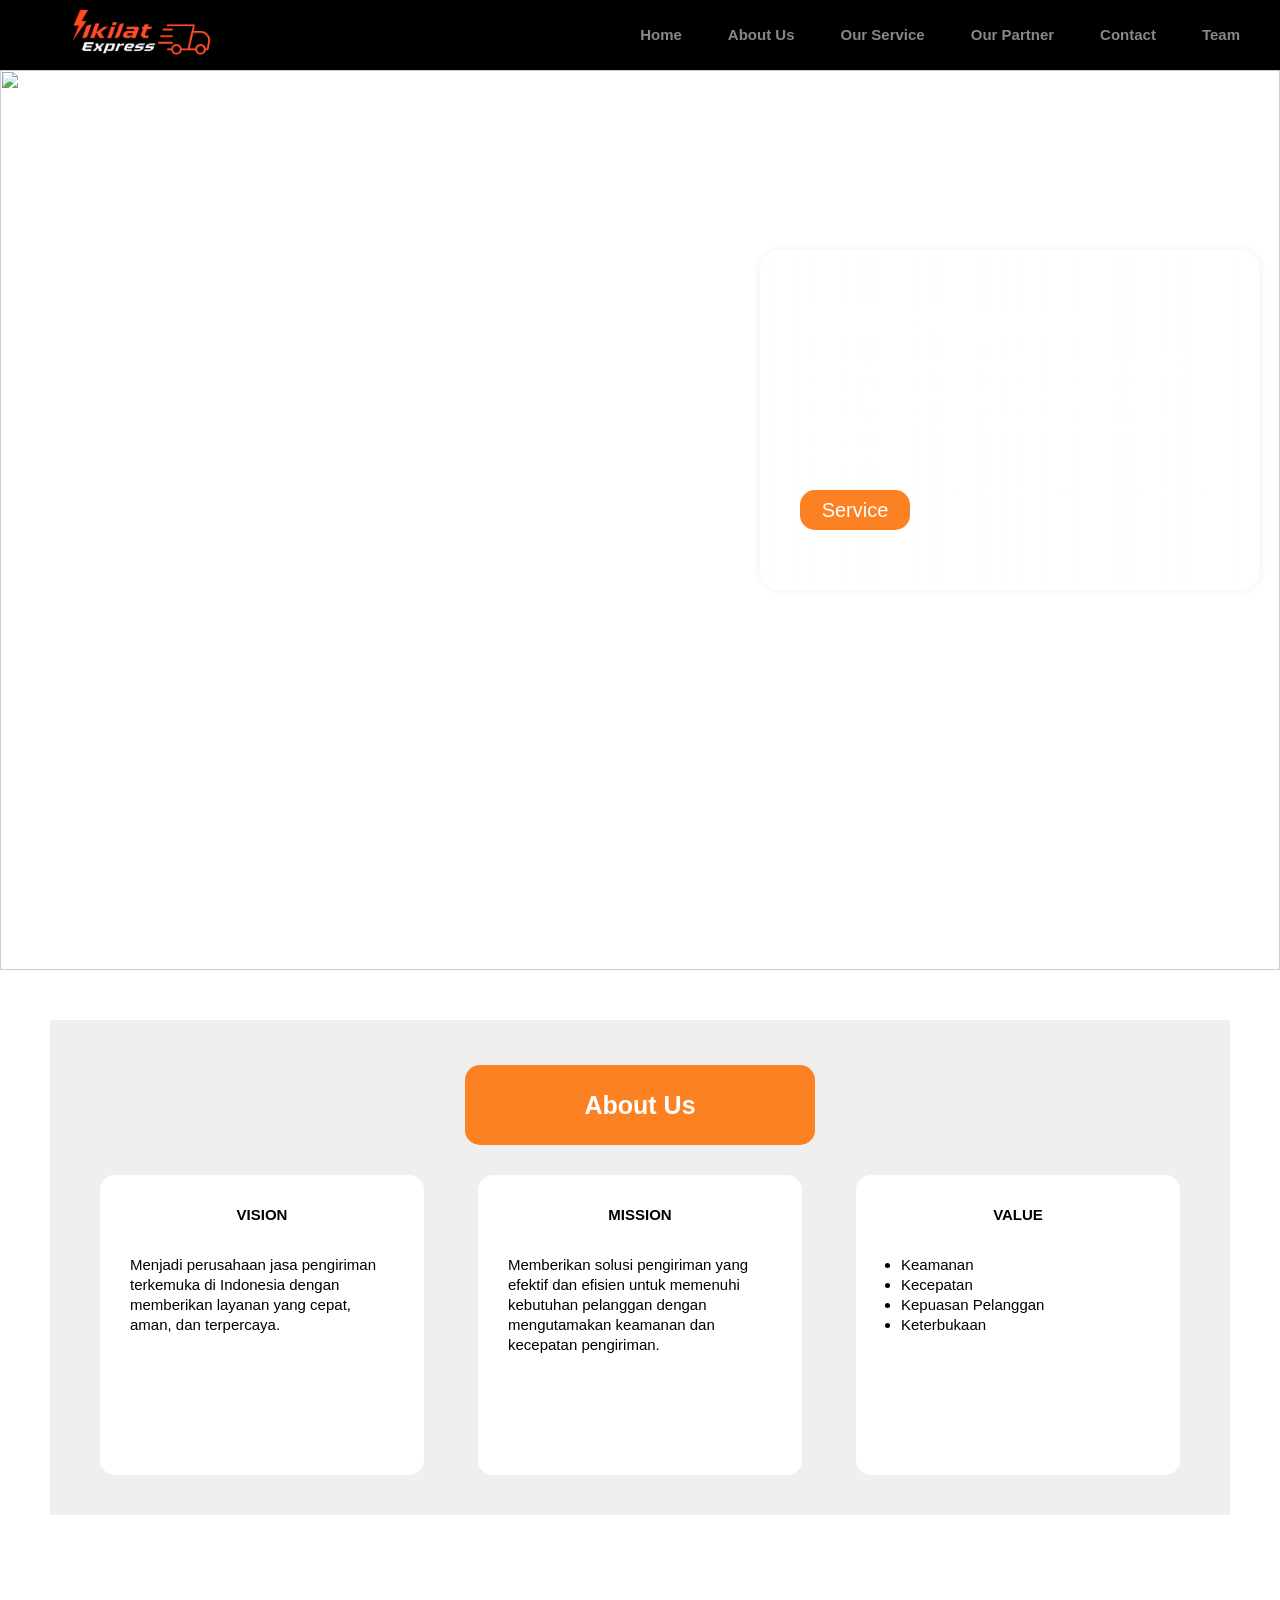
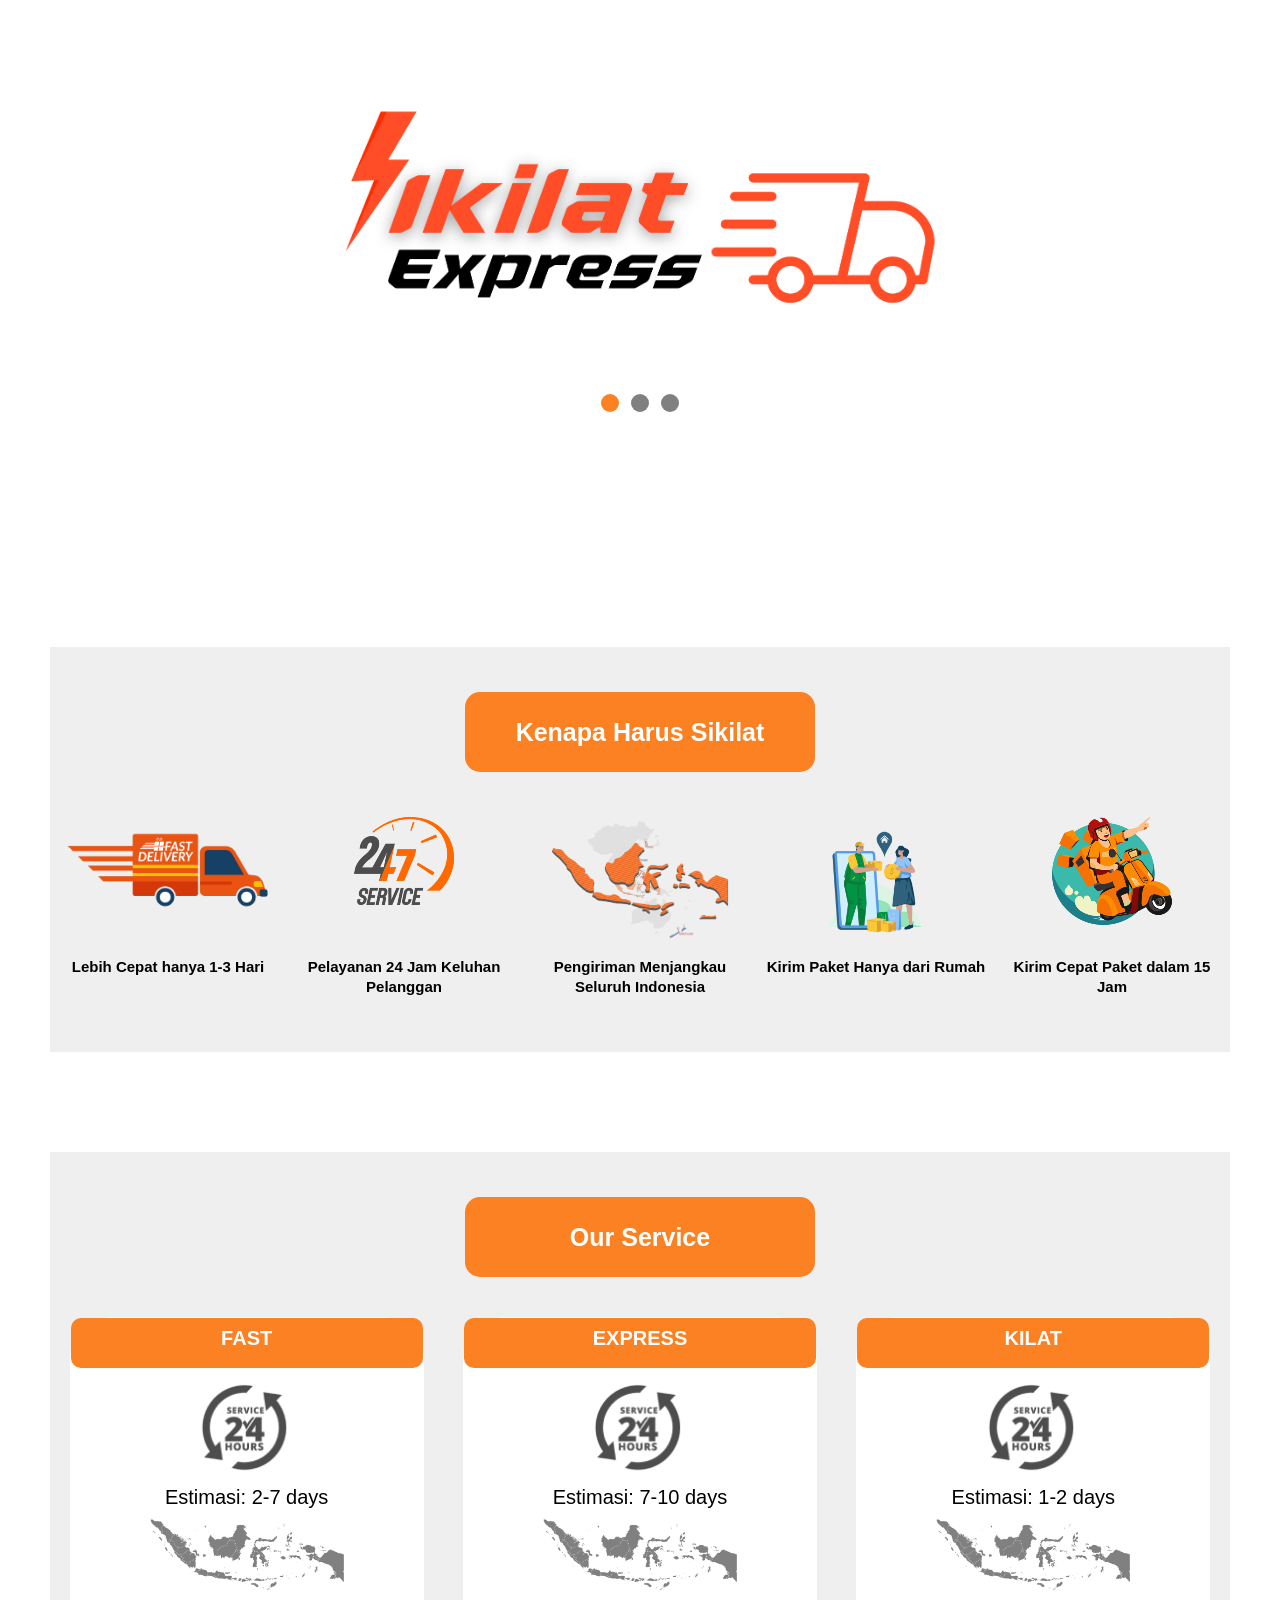
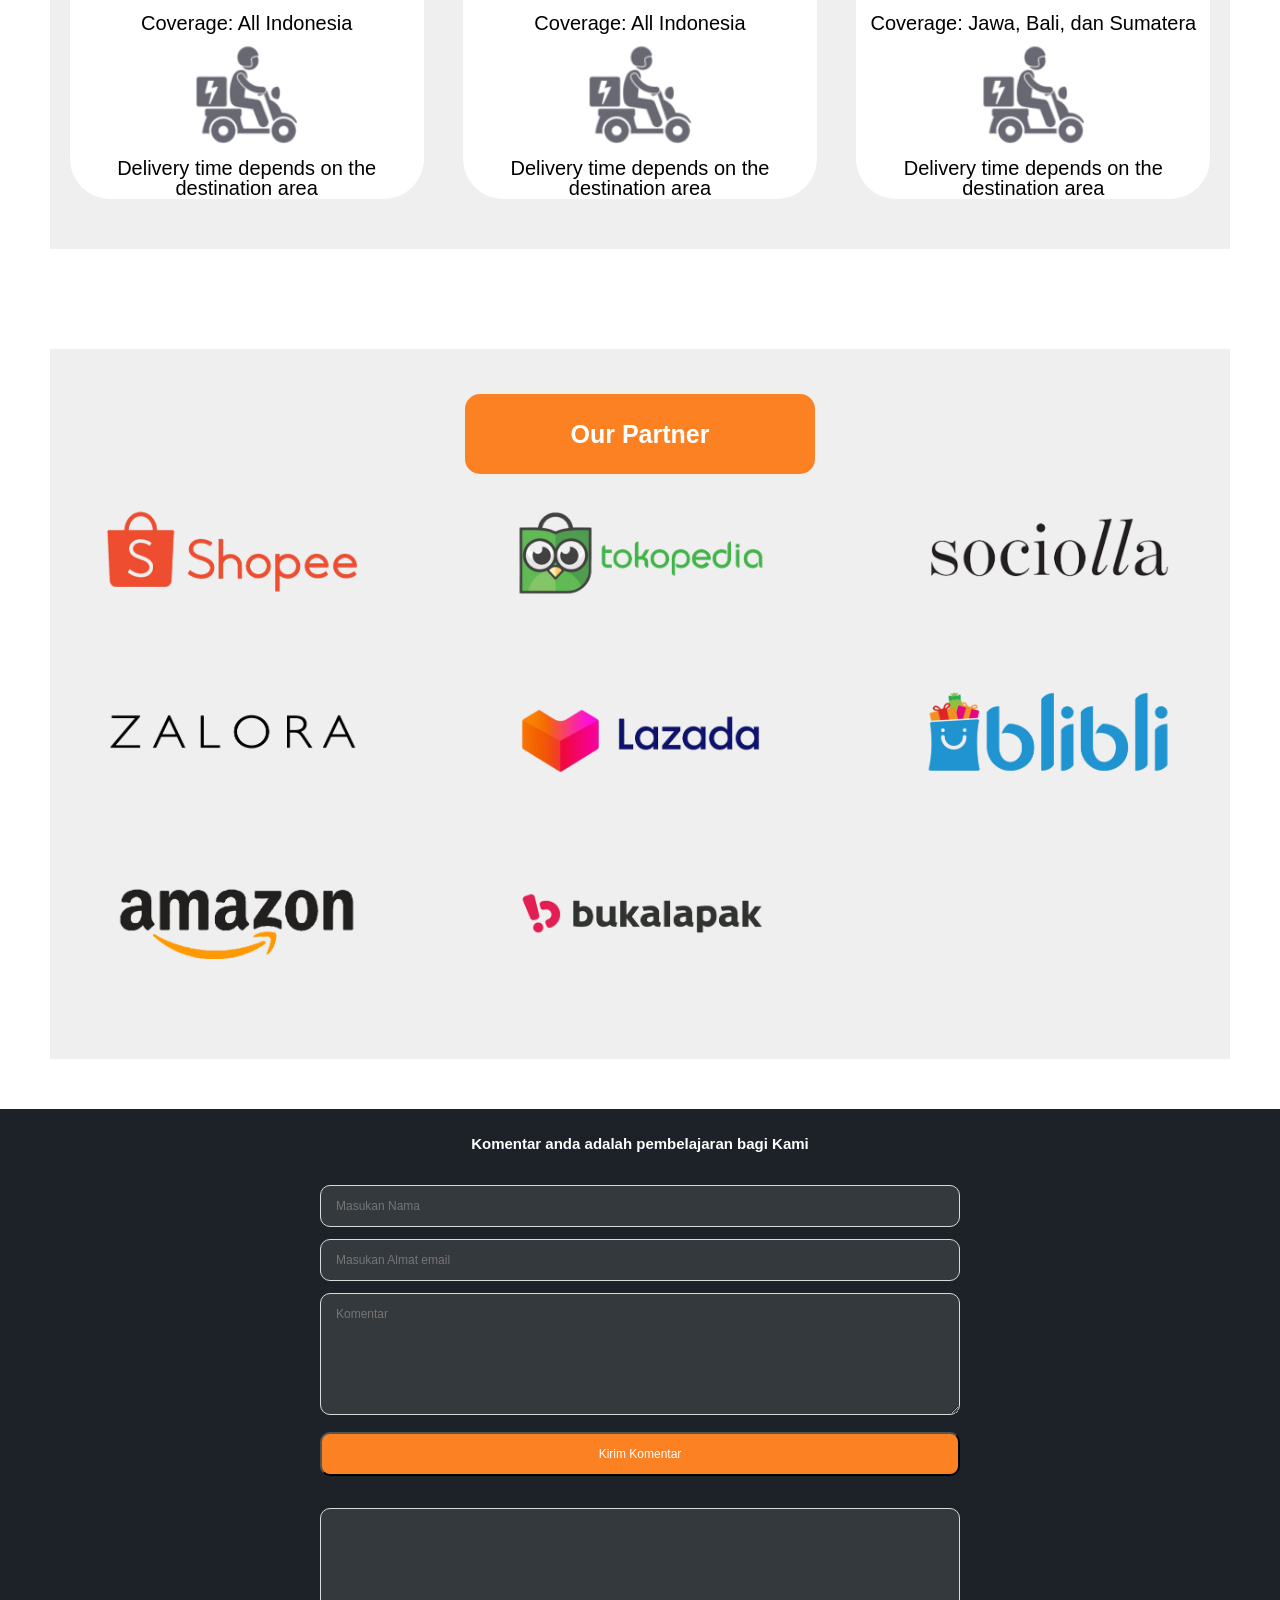
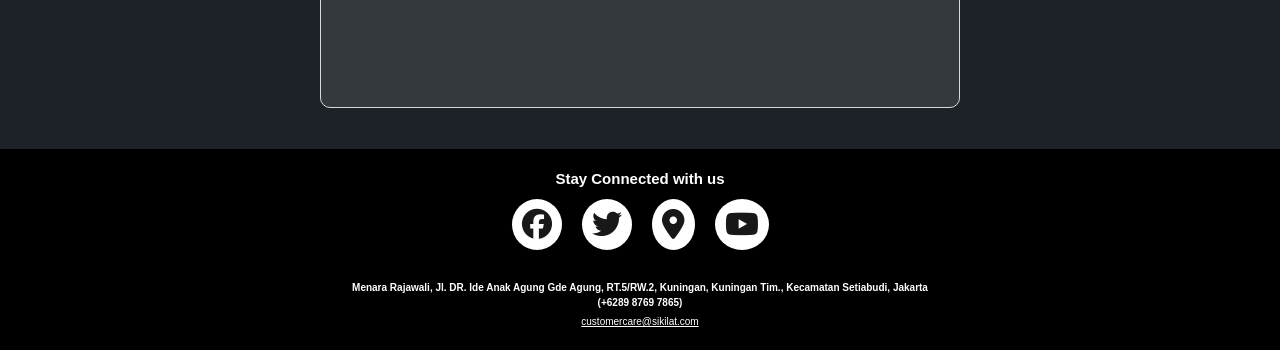
==== index.html @ f9dbfa3c "Update index.html" ====
<!DOCTYPE html>
<html lang="en">
  <head>
    <meta charset="UTF-8" />
    <meta name="viewport" content="width=device-width, initial-scale=1.0" />
    <link rel="stylesheet"  href="./Style/style.css" />
    <title>Capstone-Jayapura Indonesia 17</title>
    <link
      rel="stylesheet"
      href="https://cdnjs.cloudflare.com/ajax/libs/font-awesome/6.4.2/css/all.min.css"
      integrity="sha512-z3gLpd7yknf1YoNbCzqRKc4qyor8gaKU1qmn+CShxbuBusANI9QpRohGBreCFkKxLhei6S9CQXFEbbKuqLg0DA=="
      crossorigin="anonymous"
      referrerpolicy="no-referrer"/>
  </head>
  <body>
    <!-- ini Home -->
    <nav>
      <div class="navbar_brand">
        <a href="#"><img src="./assets/Logoputih.png" class="navbar_images" /></a>
      </div>
      <div class="navbar_toggle">
        <img src="./assets/hamburger.png" alt="hamburger" />
      </div>
      <div class="navbar_menu_mobile">
        <a href="./index.html">Home</a>
        <a href="#aboutus">About Us</a>
        <a href="#ourservice">Our Service</a>
        <a href="#partner">Our Partner</a>
        <a href="#contact">Contact</a>
        <a href="ourteam.html">Team</a>
      </div>
    </nav>
    <div class="hero_section">
      <img src="./assets/FIGMA.png" class="hero_images" />
      <div class="hero_card">
        <h1>Sikilat Express</h1>
        <p>
          Awal berdiri perusahaan ini sejak tahun 2021. Perusahaan yang
          merupakan karya anak bangsa ini kini tersebar ke seluruh pelosok
          Indonesia.
        </p>
        <div class="ourteam">
          <a href="#ourservice">
            <p>Service</p>
          </a>
        </div>
      </div>
    </div>
    </div>
   <!-- End Home -->
   
    <!-- About Us -->
    <section id="aboutus">
      <div class="about-container">
        <h3 class="pre-title">About Us</h3>
        <div class="about-collapse">
          <div id="rectangle" class="about-content">
            <h3>VISION</h3>
            <p>
              Menjadi perusahaan jasa pengiriman terkemuka di Indonesia dengan
              memberikan layanan yang cepat, aman, dan terpercaya.
            </p>
          </div>

          <div id="rectangle" class="about-content">
            <h3>MISSION</h3>
            <p>
              Memberikan solusi pengiriman yang efektif dan efisien untuk
              memenuhi kebutuhan pelanggan dengan mengutamakan keamanan dan
              kecepatan pengiriman.
            </p>
          </div>

          <div id="rectangle" class="about-content">
            <h3>VALUE</h3>
            <ul>
              <li>Keamanan</li>
              <li>Kecepatan</li>
              <li>Kepuasan Pelanggan</li>
              <li>Keterbukaan</li>
            </ul>
          </div>
        </div>
      </div>

      <div class="img-container">
        <input type="radio" name="images" id="i1" checked />
        <input type="radio" name="images" id="i2" />
        <input type="radio" name="images" id="i3" />

        <div class="slide-img" id="one">
          <img src="./assets/1.png" />
          <label for="i3" class="pre"></label>
          <label for="i2" class="nxt"></label>
        </div>

        <div class="slide-img" id="two">
          <img src="./assets/slide4.png" />
          <label for="i1" class="pre"></label>
          <label for="i3" class="nxt"></label>
        </div>

        <div class="slide-img" id="three">
          <img src="./assets/slide3.png" />
          <label for="i2" class="pre"></label>
          <label for="i1" class="nxt"></label>
        </div>

        <div class="navb">
          <label class="dots" id="dot1" for="i1"></label>
          <label class="dots" id="dot2" for="i2"></label>
          <label class="dots" id="dot3" for="i3"></label>
        </div>
      </div>
    </section>
    <!-- End About Us -->

    <!-- Kenapa Harus Si Kilat  -->
    <section id="why">
      <div class="conteiner-sikilat">
        <div class="judul-sikilat">
          <h3 class="pre-title">Kenapa Harus Sikilat</h3>
        </div>
        <div class="sikilat-img-container">
          <div class="sikilat-img">
            <div class="imgkilat">
              <img src="./assets/img2/truk1.png" alt="Gambar Truk" />
            </div>
            <div class="tex">
              <p>Lebih Cepat hanya 1-3 Hari</p>
            </div>
          </div>
          <div class="sikilat-img">
            <div class="imgkilat" >
              <img src="./assets/img2/service.png" alt="" />
            </div>
            <div class="tex">
              <p>Pelayanan 24 Jam Keluhan Pelanggan</p>
            </div>
          </div>
          <div class="sikilat-img">
            <div class="imgkilat">
              <img src="./assets/img2/peta.png" alt="" />
            </div>
            <div class="tex">
              <p>Pengiriman Menjangkau Seluruh Indonesia</p>
            </div>
          </div>
          <div class="sikilat-img">
            <div class="imgkilat">
              <img src="./assets/img2/paket.png" alt="" />
            </div>
            <div class="tex">
              <p>Kirim Paket Hanya dari Rumah</p>
            </div>
          </div>
          <div class="sikilat-img">
            <div class="imgkilat">
              <img src="./assets/img2/kurir.png" alt="" />
            </div>
            <div class="tex">
              <p>Kirim Cepat Paket dalam 15 Jam</p>
            </div>
          </div>
        </div>
      </div>
    </section>
    <!-- End Kenapa Harus Si Kilat -->

    <!-- Our Service -->
    <section id="ourservice">
      <div class="Our-Service-main-container">
        <h3 class="pre-title">Our Service</h3>
        <div class="service-container">
          <div class="service-box">
            <h5>FAST</h5>
            <img class="service-img1" src="./assets/24_jam.png" alt="Gambar 1" />
            <p>Estimasi: 2-7 days</p>
            <img class="service-img2" src="./assets/peta.png" alt="Gambar 2" />
            <p>Coverage: All Indonesia</p>
            <img class="service-img3" src="./assets/kurir.png" alt="Gambar 3" />
            <p>Delivery time depends on the destination area</p>
          </div>
          <div class="service-box">
            <h5>EXPRESS</h5>
            <img class="service-img1" src="./assets/24_jam.png" alt="Gambar 1" />
            <p>Estimasi: 7-10 days</p>
            <img class="service-img2" src="./assets/peta.png" alt="Gambar 2" />
            <p>Coverage: All Indonesia</p>
            <img class="service-img3" src="./assets/kurir.png" alt="Gambar 3" />
            <p>Delivery time depends on the destination area</p>
          </div>
          <div class="service-box">
            <h5>KILAT</h5>
            <img class="service-img1" src="./assets/24_jam.png" alt="Gambar 1" />
            <p>Estimasi: 1-2 days</p>
            <img class="service-img2" src="./assets/peta.png" alt="Gambar 2" />
            <p>Coverage: Jawa, Bali, dan Sumatera</p>
            <img class="service-img3" src="./assets/kurir.png" alt="Gambar 3" />
            <p>Delivery time depends on the destination area</p>
       
          </div>
        </div>
      </div>
    </section>
    <!--End Our Servie -->

    <!-- Our Partner -->
    <section id="partner">
      <div class="partnermain-container">
        <h1 class="pre-title">Our Partner</h1>
        <div class="grid-4">
          <!-- Our Partner 1 -->
          <div class="partner">
            <div class="partner-cover">
              <img src="./assets/shopee.png" alt="partner 1" />
            </div>
          </div>
          <!-- Our Partner 2 -->
          <div class="partner">
            <div class="partner-cover">
              <img src="./assets/tokopedia.png" alt="partner 2" />
            </div>
          </div>

          <!-- Our Partner 3 -->
          <div class="partner">
            <div class="partner-cover">
              <img src="./assets/sociolla.png" alt="partner 3" />
            </div>
          </div>

          <!-- Our Partner 4 -->
          <div class="partner">
            <div class="partner-cover">
              <img src="./assets/zalora.png" alt="partner 4" />
            </div>
          </div>

          <!-- Our Partner 5 -->
          <div class="partner">
            <div class="partner-cover">
              <img src="./assets/lazada.png" alt="partner 5" />
            </div>
          </div>

          <!-- Our Partner 6 -->
          <div class="partner">
            <div class="partner-cover">
              <img src="./assets/blibli.png" alt="partner 6" />
            </div>
          </div>

          <!-- Our Partner 7 -->
          <div class="partner">
            <div class="partner-cover">
              <img hreef src="./assets/amazon.png" alt="partner 7" />
              
            </div>
          </div>

          <!-- Our Partner 8 -->
          <div class="partner">
            <div class="partner-cover">
              <img src="./assets/bukalapak.png" alt="partner 8" />
            </div>
          </div>
        </div>
      </div>
    </section>
    <!-- End Our Partner -->

    <!-- Komentar-->
    <section id="question">
      <div class="question main-container">
        <div class="box-question">
          <h2 id="text-h2">Komentar anda adalah pembelajaran bagi Kami</h2>
          <input id="nama" type="text" placeholder="Masukan Nama" /><br />
          <input id="email" type="email" placeholder="Masukan Almat email" /><br />
          <textarea id="pertanyaan"  style="color: white" rows="5" placeholder="Komentar"></textarea><br />
          <button style="color: white" onclick="KirimPertanyaan(event)">Kirim Komentar</button>
        </div>
        <div class="box">
        </div>
      </div>
    </section>
    <!-- End Question -->
    <!-- Fonter -->
    <div class="footer" id="contact">
      <h3>Stay Connected with us</h3>
      <div class="footer-society">
        <a href="#"><i class="fa-brands fa-facebook"></i></a>
        <a href="#"><i class="fa-brands fa-twitter"></i></a>
        <a href="#"><i class="fas fa-map-marker-alt"></i></a>
        <a href="#"><i class="fa-brands fa-youtube"></i></a>
      </div>
      <div class="footer-content">
        <h5>
          Menara Rajawali, Jl. DR. Ide Anak Agung Gde Agung, RT.5/RW.2,
          Kuningan, Kuningan Tim., Kecamatan Setiabudi, Jakarta
        </h5>
        <h5>(+6289 8769 7865)</h5>
        <a href="#">customercare@sikilat.com</a>

      </div>
    </div>
    <!-- END OF FOOTER -->
    <script src="./Js/script.js"></script>
  </body>
</html>
---- Style/style.css ----
* {
  margin: 0;
  padding: 0;
  box-sizing: border-box;
  scroll-behavior: smooth;
}

* {
  font-family: Arial, Helvetica, sans-serif;
  line-height: 20px;
  font-size: 15px;
}

html {
  margin: 0;
  padding: 0;
  background-color: rgb(16, 16, 16);
}
body {
  margin: 0;
  padding: 0;
  background-color: #ffffff;
}

/* padding elemen */

#partner {
  padding-top: 50px;
  padding-right: 50px;
  padding-bottom: 50px;
  padding-left: 50px;
}
#aboutus {
  padding-top: 50px;
  padding-right: 50px;
  padding-bottom: 50px;
  padding-left: 50px;
}

#why {
  padding-top: 50px;
  padding-right: 50px;
  padding-bottom: 50px;
  padding-left: 50px;
}
#ourservice {
  padding-top: 50px;
  padding-right: 50px;
  padding-bottom: 50px;
  padding-left: 50px;
}

/* NAVIGASI */
nav {
  display: flex;
  justify-content: space-between;
  align-items: center;
  height: 70px;
  background-color: black;
  padding: 0px 40px;
  position: sticky;
  top: 0;
  left: 0;
  right: 0;
  z-index: 999;
}

.navbar_toggle {
  display: none;
}
.navbar_images {
  width: 202px;
}
.navbar_menu_mobile {
  display: flex;
  align-items: center;
  gap: 46px;
}
.navbar_menu_mobile a {
  font-weight: bold;
  color: #ffffff88;
  text-decoration: none;
}

.navbar_menu_mobile a:hover {
  color: #ffffff;
}
.hero_section {
  height: 100vh;
  position: relative;
}
.hero_section .hero_images {
  width: 100%;
  height: 100vh;
  object-fit: cover;
  filter: contrast(1.2);
}
.hero_card {
  position: absolute;
  top: 180px;
  right: 20px;
  padding: 60px 40px;
  border-radius: 20px;
  display: flex;
  flex-direction: column;
  gap: 20px;
  width: 500px;
  backdrop-filter: blur(20px);
  background-image: linear-gradient(
    to left,
    rgba(255, 255, 255, 0.26),
    rgba(0, 0, 0, 0)
  );
  box-shadow: 0 0 10px rgba(0, 0, 0, 0.062);
}
.hero_card h1 {
  font-size: 40px;
  font-weight: bold;
  margin: 0;
  padding: 0;
  color: white;
}
.hero_card p {
  font-size: 20px;
  color: white;
  margin: 0;
  padding: 0;
  line-height: 30px;
}

.ourteam {
  display: flex;
  justify-content: center;
  align-items: center;
  width: 110px;
  height: 40px;
  background-color: #FB8122;
  margin: 0;
  padding: 0;
  border-radius: 15px;
}



.pre-title {
  display: flex;
  justify-content: center;
  align-items: center;
  width: 350px;
  height: 80px;
  background-color: #FB8122;
  color: white;
  margin: 40px auto 0px;
  border-radius: 15px;
  font-size: 25px;
}

.about-container {
  background-color: #efefef;
  padding-top: 5px;
  padding-bottom: 10px;
}


.about-content {
  width: 30%;
  height: 300px;
  background-color: white;
  border-radius: 15px;
}

.about-collapse {
  display: flex;
  justify-content: space-between;
  padding: 30px 50px;
  flex-wrap: wrap;
}

#rectangle > h3 {
  justify-content: center;
  align-items: center;
  text-align: center;
  padding-top: 30px;
}

#rectangle > p {
  justify-content: center;
  align-items: center;
  padding: 30px;
}

#rectangle > ul {
  justify-content: center;
  align-items: center;
  padding-top: 30px;
  padding-left: 45px;
}

/* Image Slider */
.img-container {
  margin: 0 auto;
  margin-top: 80px;
  margin-bottom: 80px;
  position: relative;
  width: 70%;
  height: 0;
  padding-bottom: 40%;
  background: #4c4c4c;
}

.slide-img {
  position: absolute;
  width: 100%;
  height: 100%;
}

.slide-img img {
  width: 100%;
  height: 100%;
}

#i1,
#i2,
#i3 {
  display: none;
}

.pre .nxt {
  width: 12%;
  height: 18px;
  position: absolute;
  top: 0;
  background: black;
  z-index: 99;
  cursor: pointer;
}

.pre {
  left: 0;
}

.nxt {
  right: 0;
}

.navb {
  width: 100%;
  height: 11px;
  bottom: 12%;
  position: absolute;
  text-align: center;
  z-index: 99;
}

.dots {
  top: -5px;
  width: 18px;
  height: 18px;
  margin: 0 4px;
  position: relative;
  border-radius: 50%;
  display: inline-block;
  background: grey;
}

.slide-img {
  z-index: -1;
}

#i1:checked ~ #one,
#i2:checked ~ #two,
#i3:checked ~ #three {
  z-index: 9;
}

#i1:checked ~ .navb #dot1,
#i2:checked ~ .navb #dot2,
#i3:checked ~ .navb #dot3 {
  background: #FB8122;
}



/* Kenapa Harus Sikilat */
.conteiner-sikilat{
  background-color: #efefef;
  padding-top: 5px;
  padding-bottom: 50px;
}


.sikilat-img-container{
  display: flex; 
  flex-direction: row;
  justify-content: space-around;
  padding-top: 30px;
  flex-wrap: wrap;

  
}

.sikilat-img{
  padding: 5px;
  width: 20%;
  text-align: center;
  

}

.sikilat-img img{
  max-width: 100%;
  max-height: 100%;
  padding: 10px 10px;  
  

}

.tex {
  font-weight: bold;
}

.imgkilat {
  height: 150px;
}

/* Our Service */
.Our-Service-main-container{
  background-color: #efefef;
  height: auto;
  padding-top: 5px;
}

.service-container {
  display: flex;
  justify-content: space-around;
  padding-top: 40px;
  padding-bottom: 50px;
  flex-wrap: wrap;
}

.service-box {
  border: 1px solid #efefef;
  background-color: #efefef;
  border-radius: 40px;
  width: 20%;
  height: auto;
}
.service-box img{
  display: block;
  margin-left: auto;
  margin-right: auto;
}
.service-img1 {
  width: 30%;
  height: auto;
  padding-top: 10px;
  padding-bottom: 10px;
}

.service-img2 {
  width: 200px;
  height: auto;
  padding-top: 10px;
  padding-bottom: 10px;
}

.service-img3{
  width: 30%;
  height: auto;
  padding-top: 10px;
  padding-bottom: 10px;
}

.service-box h5 {
  margin-top: auto;
  background-color: #FB8122;
  color: white;
  padding: 10px;
  height: 50px;
  border-radius: 10px;
  font-size: 20px;
  text-align: center;
}

.service-box p{
  font-size: 20px;
  text-align: center;
}


.service-box {
  width: 30%;
  border: 1px solid white;
  background-color: white;
  border-radius: 40px;
}


.service-title {
  margin-top: auto;
  background-color: #FB8122;
  color: white;
  padding: 10px;
  border-radius: 10px;
  font-size: 30px;
}


/* Our Partner */
.partnermain-container{
  background-color: #efefef;
  height: auto;
  padding-top: 5px;
}

/* Layouts */
.grid-4 {
  display: grid;
  grid-template-columns: repeat(auto-fit, minmax(270px, 1fr));
  gap: 3rem;
  padding-top: 30px ;
  padding-bottom: 60px;
  }


.partner .pre-title {
  margin: 0 auto;
}

.partner {
  text-align: center;
}


.partner-cover {
  height: 135px;
}

.partner img {
  width: 70%;
  height: 70%;
  object-fit: cover;
}

/* question */
#question {
  background-color: #1d2228;
  flex: 1;
  height: 640px;
  text-align: center;
  
}

#text-h2 {
  color: white;
  line-height: 70px;
}

input,
textarea {
  background-color: rgba(255, 255, 255, 0.1);
  border: 1px solid#d9d9d9;
  border-radius: 10px 10px 10px 10px;
  padding: 10px 15px;
  margin: 6px 0;
  width: 50%;
  font-size: 0.8rem;
}

button {
  background-color: #fb8122;
  border-radius: 10px;
  border-radius: 10px 10px 10px 10px;
  padding: 10px 15px;
  margin: 6px 0;
  width: 50%;
  font-size: 0.8rem;
}
button:hover{
  background-color: rgba(251, 129, 34, 0.5);
}

.box{
  height: 200px;
  width: 50%;
  background-color: rgba(255, 255, 255, 0.1);
  border: 1px solid#d9d9d9;
  border-radius: 10px;
  margin: 0 auto;
  overflow: auto;
  margin-top: 2%;
}

.box1 {
  background-color: #d9d9d9;
  text-align: center;
  border: 1px solid white;
  border-radius: 10px;
  width: 95%;
  height: auto;
  margin: 10px 0;
  margin-left: 10px;
  padding-bottom: 10px;
}
.box1 h4 {
  color: #FB8122;
  padding-bottom: 10px;
}
.box-question input{
  color: white;
}


/* Footer */

.footer {
  background-color: black;
  justify-content: center;
  color: white;
  text-align: center;
  padding-top: 20px;
}

.footer-society {
  display: flex;
  justify-content: center;
}

.footer-society a {
  text-decoration: none;
  padding: 10px;
  background-color: white;
  border-radius: 50%;
  margin: 10px;
}

.footer-society a i {
  font-size: 2rem;
  color: black;
  opacity: 0.9;
}

.footer-society a:hover {
  background-color: black;
  transition: 0.5s;
}

.footer-society a:hover i {
  color: white;
  transition: 0.5s;
}

.footer-content {
  background-color: black;
  padding: 20px;
  text-align: center;
}

.footer-content h5 {
  color: white;
  font-family: "Lucida Sans", "Lucida Sans Regular", "Lucida Grande",
    "Lucida Sans Unicode", Geneva, Verdana, sans-serif;
  font-size: x-small;
  line-height: 150%;
}

.footer-content a {
  color: white;
  line-height: 70%;
  font-family: "Lucida Sans", "Lucida Sans Regular", "Lucida Grande",
    "Lucida Sans Unicode", Geneva, Verdana, sans-serif;
  font-size: x-small;
}



/* RESPONSIVE */

@media screen and (max-width: 768px) {
  .navbar_toggle {
    display: block;
    font-size: 30px;
    color: white;
    cursor: pointer;
  }
  .navbar_toggle img {
    width: 30px;
  }
  .navbar_menu_mobile {
    display: none;
    align-items: center;
    flex-direction: column;
    gap: 46px;
    position: absolute;
    top: 70px;
    right: 0;
    padding: 20px;
    background-color: black;
  }
  .navbar_menu_mobile.open {
    display: flex;
  }
  .navbar_menu_mobile a {
    font-weight: bold;
    color: #ffffff88;
    text-decoration: none;
  }
  .navbar_images {
    width: 140px;
  }
  nav {
    padding: 0px 20px;
  }
  .hero_card {
    top: 140px;
    right: 20px;
    padding: 40px 20px;
    border-radius: 12px;
    gap: 12px;
    width: 400px;
  }
  .hero_card h1 {
    font-size: 32px;
  }
  .hero_card p {
    font-size: 16px;
    line-height: 20px;
  }
  .about-content {
    width: 45%;
  }
  .about-collapse {
    justify-content: center;
    gap: 20px;
  }
  .sikilat-img{
    width: 33%;
  }
  .service-box{
    width: 45%;
  }
  .service-container {
    gap: 20px;
  }
  .img-container {
    justify-content: center;
  }

}

  @media screen and (max-width: 426px) {
  .navbar_toggle {
    display: block;
    font-size: 30px;
    color: white;
    cursor: pointer;
  }
  .navbar_toggle img {
    width: 30px;
  }
  .navbar_menu_mobile {
    display: none;
    align-items: center;
    flex-direction: column;
    gap: 46px;
    position: absolute;
    top: 70px;
    right: 0;
    padding: 20px;
    background-color: black;
  }
  .navbar_menu_mobile.open {
    display: flex;
  }
  .navbar_menu_mobile a {
    font-weight: bold;
    color: #ffffff88;
    text-decoration: none;
  }
  .navbar_images {
    width: 140px;
  }
  nav {
    padding: 0px 20px;
  }
  .hero_card {
    top: 100px;
    right: 20px;
    padding: 20px 20px;
    border-radius: 12px;
    gap: 12px;
    width: 400px;
  }
  .hero_card h1 {
    font-size: 32px;
  }
  .hero_card p {
    font-size: 16px;
    line-height: 20px;
  }
  .about-content {
    width: 100%;
  }
  .about-collapse {
    justify-content: center;
    gap: 20px;
  }
  .img-container {
    justify-content: center;
    }

  .sikilat-img{
    width: 100%;
  }
  .service-box{
    width: 90%;
  }
  .service-container {
  gap: 20px;
  }
  .pre-title {
    width: 50%;
    font-size: 20px;
    text-align: center;
  }
}



/* STYLE UNTUK TEAM */
/* STYLE UNTUK TEAM */

.container-member {
  background-color: #c7bbb2;
  padding-bottom: 50px;
}

.ourteam a {
  text-decoration: none;
}

.grid {
  display: flex;
  flex-wrap: wrap;
  justify-content: center;
  align-items: center;
  gap: 40px;}

.deskripsi{
  width: 100%;
  min-height: 200px;
  display: flex;
  flex-direction: column;
  align-items: center;
  justify-content: space-between;
}

.deskripsi a{
  width: 100%;
}

img {
  object-fit: cover;
}

.grid > article {
  box-shadow: 0 8px 8px 0 rgba(0, 0, 0, 0.2);
  border-radius: 8px;
  text-align: center;
  background: #fff;
  width: 280px;
  height: 450px;
  transition: 0.2s transform;
  cursor: pointer;
  line-height: 100px;
  padding: 15px 0 ;
  display: flex;
  flex-direction: column;
  align-items: center;
  justify-content: space-between;
}

.grid > article img {
  margin-top: 15px;
  width: 200px;
  height: 200px;
  border-radius: 10px;
}

.grid > article:hover {
  transform: scale(1.1);
  background: linear-gradient(#ff8b32,#ffa25a,#fcb680,#ffd5b5,#ffffff);
}

.grid p {
  color: #000;
  font-size: 15px;
  padding: 10px;
}

.grid h2 {
  color: #000;
  font-size: 25px;
  line-height: 30px;
}
.grid button {
  border: none;
  outline: 0;
  display: inline-block;
  padding: 8px;
  color: white;
  background-color: #393a3a;
  border-radius: 20px;
  text-align: center;
  cursor: pointer;
  width: 80%;
  font-size: 15px;
}

.grid button:hover {
  background: linear-gradient(#ff7810,#fb8122);
}

.header-ourteam{
  box-shadow: 0 8px 8px 0 rgba(0, 0, 0, 0.2);
  display: flex;
  justify-content: center;
  align-items: center;
  width: 300px;
  height: 80px;
  background-color: #FB8122;
  color: white;
  margin: 40px auto 0px;
  border-radius: 15px;
  cursor: pointer;
  margin-bottom: 50px;
}
.header-ourteam h1:hover{
  transform: scale(1.1);
}
.header-ourteam h1{
  font-size: 30px;
}




/* For small desktop responsive */
@media (max-width: 768px) {
  .grid {
    display: grid;
    grid-template-columns: repeat(2, 1fr);
    gap: 20px;
    margin: 20px;
  }
  
  .grid > article {
    width: 100%;
  }
  
  .grid > article img {
    padding-top: 15px;
    width: 150px;
    height: 150px;
  }
  
  .grid h2 {
    font-size: 20px;
  }
  
  .grid p {
    font-size: 12px;
  }
  
  .grid button {
    width: 80%;
  }
}

/* For smartphone responsive */
@media (max-width: 480px) { 
  .grid {
    display: grid;
    grid-template-columns: repeat(2, 1fr);
    gap: 20px;
    margin: 20px;
  }
  
  .grid > article {
    width: 100%;
  }
  
  .grid > article img {
    padding-top: 15px;
    width: 150px;
    height: 150px;
  }
  
  .grid h2 {
    font-size: 20px;
  }
  
  .grid p {
    font-size: 12px;
  }
  
  .grid button {
    width: 80%;
  }
}
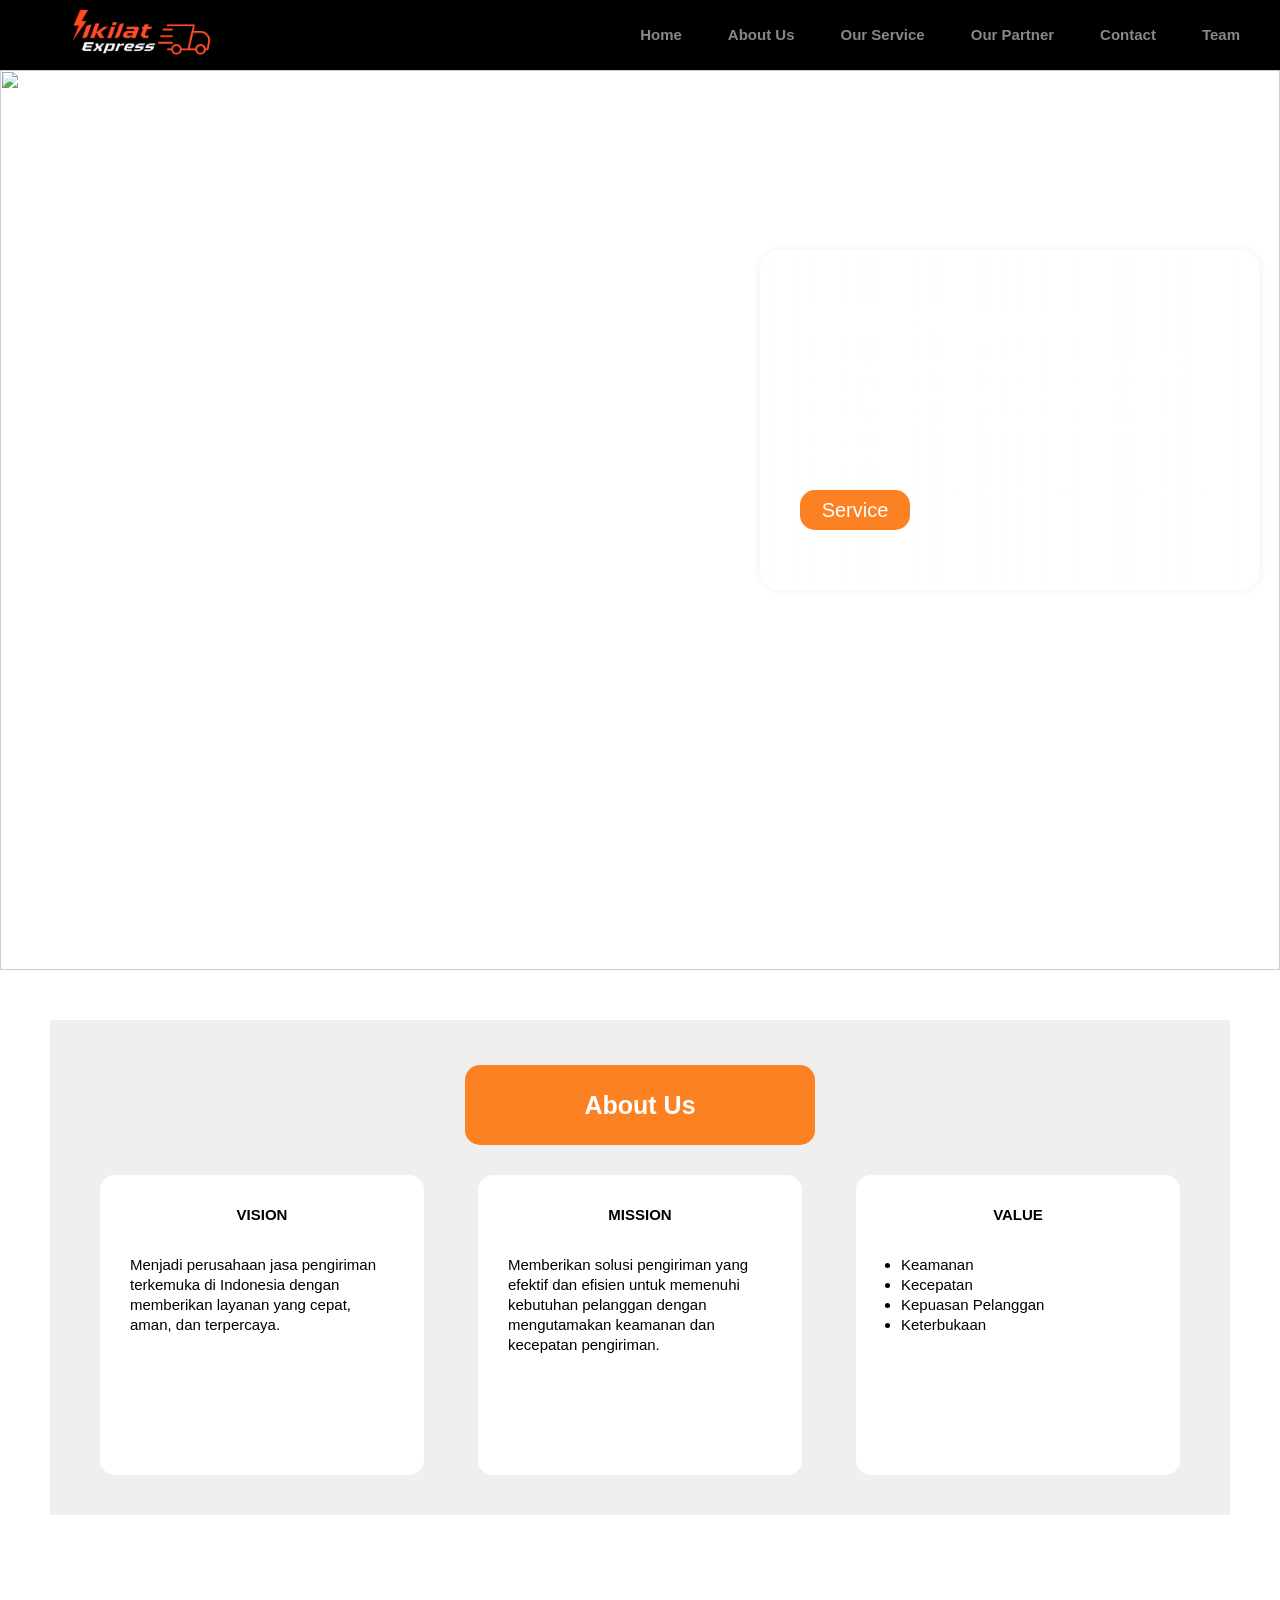
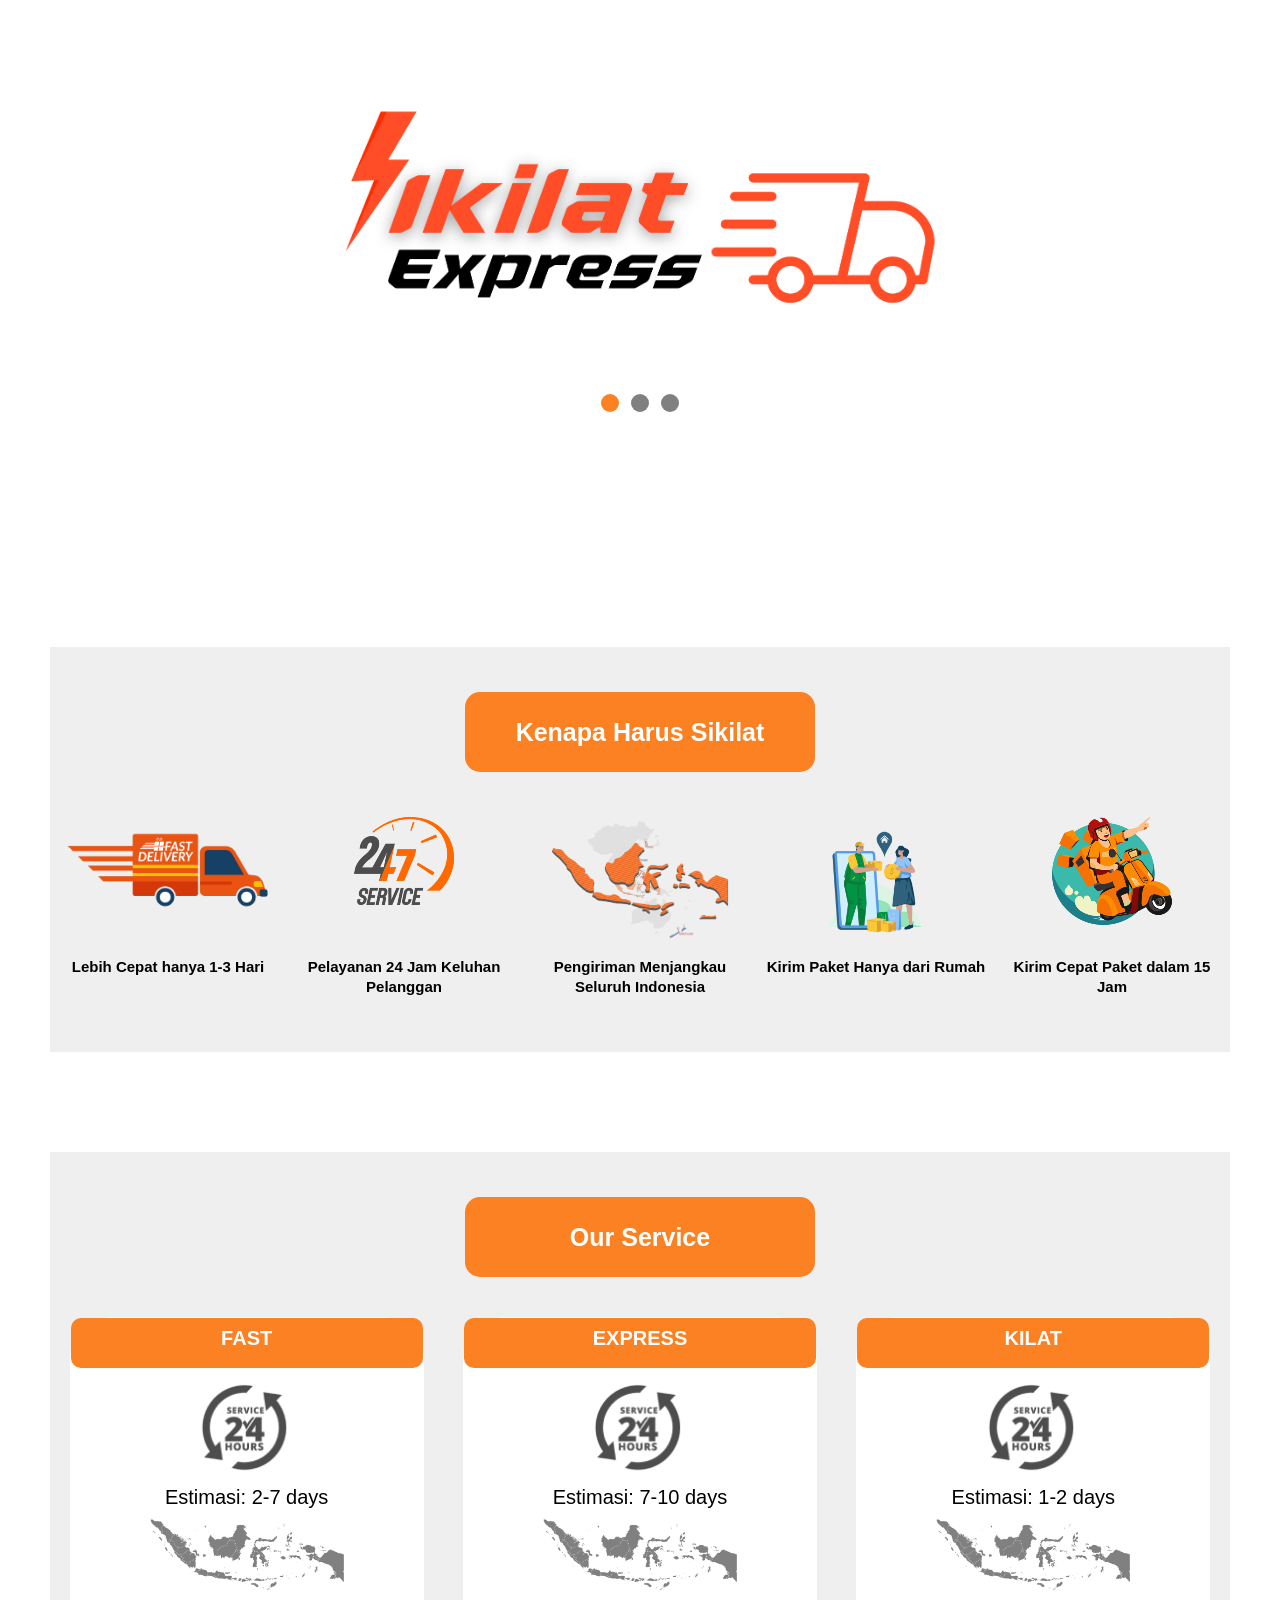
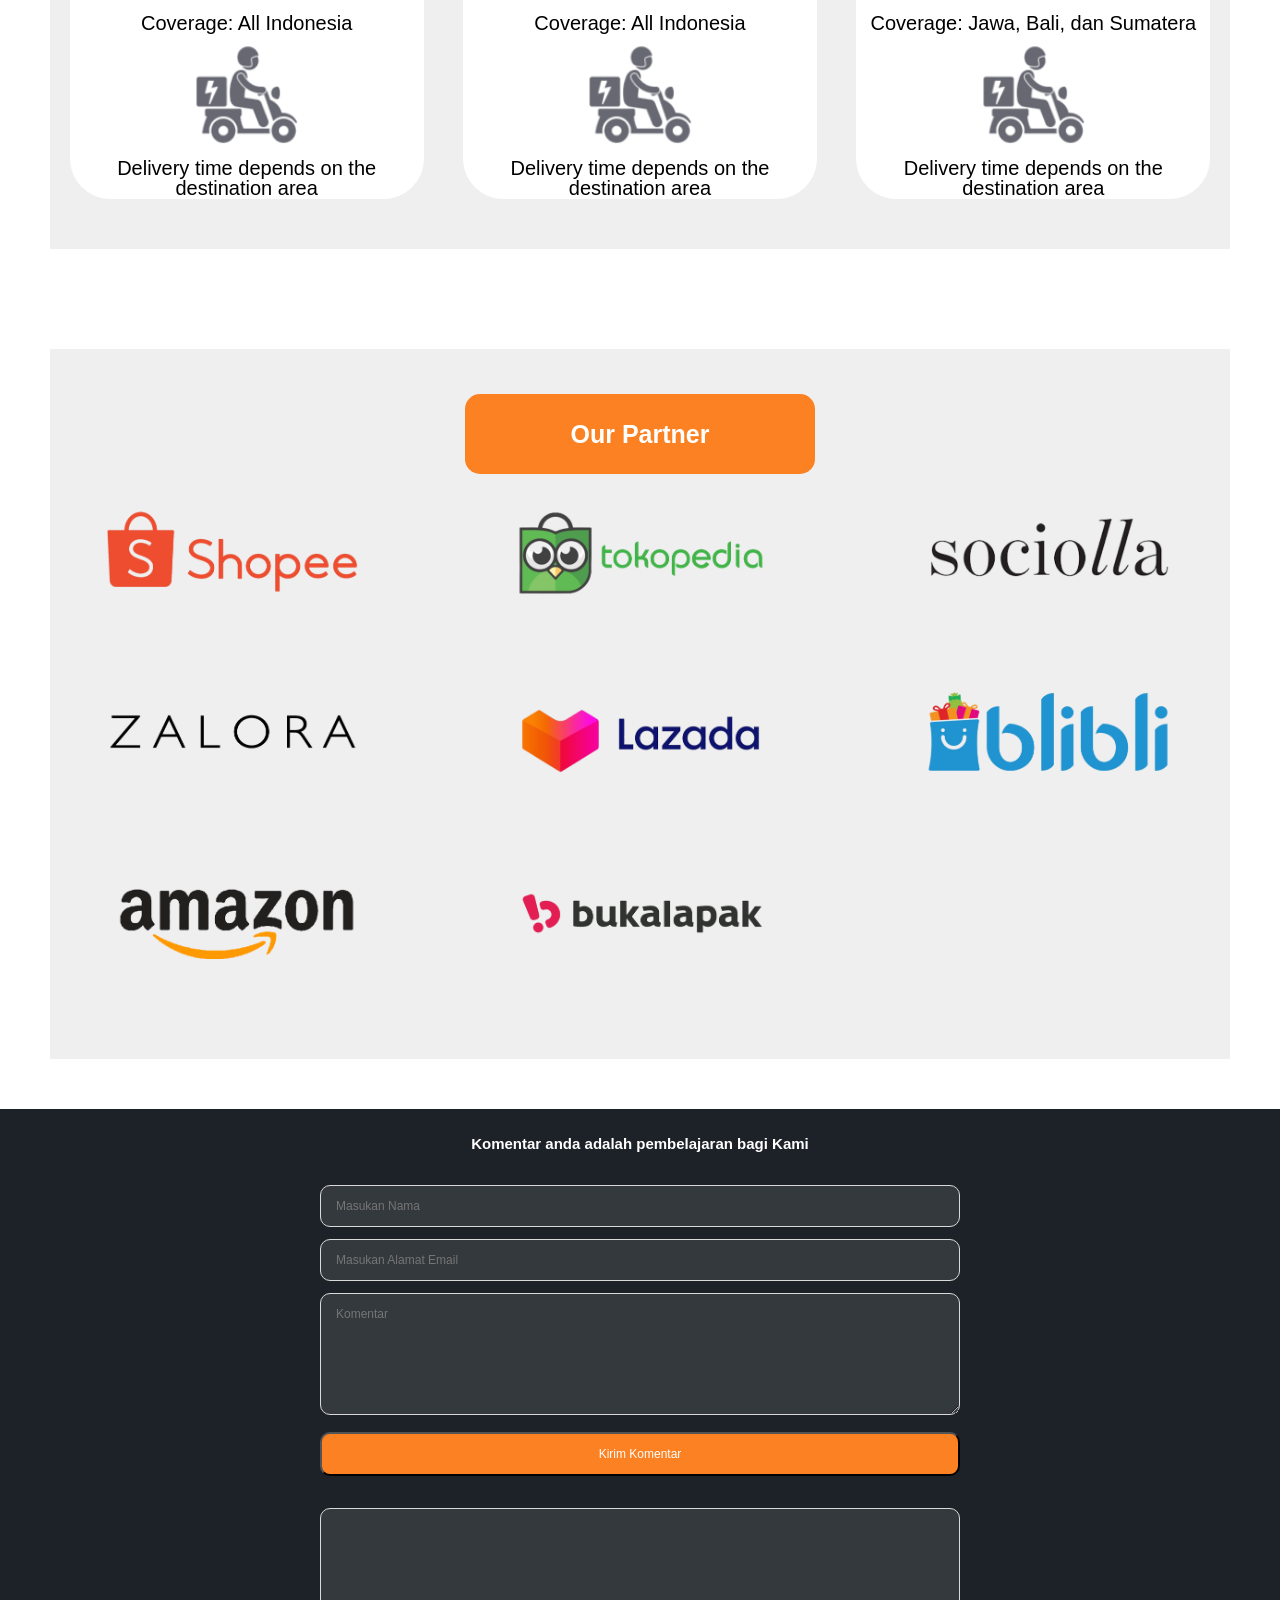
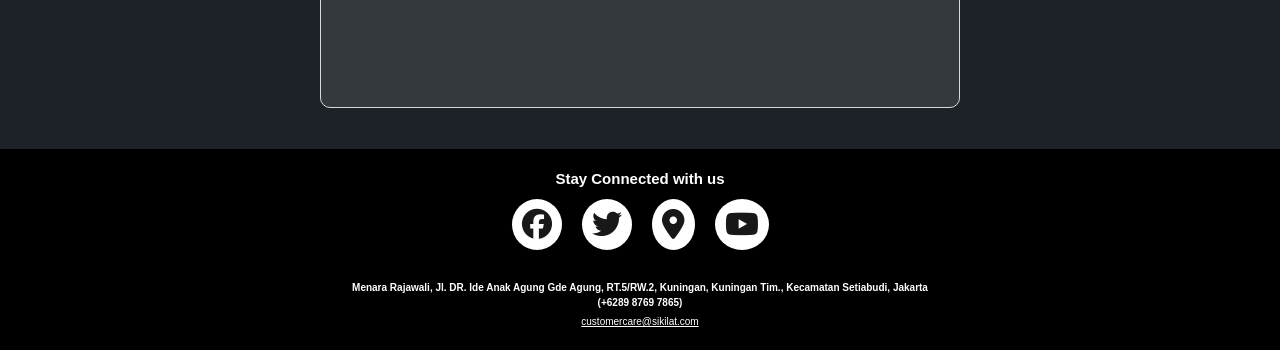
==== commit 087fada5: "tommy" ====
--- a/index.html
+++ b/index.html
@@ -276,7 +276,7 @@
         <div class="box-question">
           <h2 id="text-h2">Komentar anda adalah pembelajaran bagi Kami</h2>
           <input id="nama" type="text" placeholder="Masukan Nama" /><br />
-          <input id="email" type="email" placeholder="Masukan Almat email" /><br />
+          <input id="email" type="email" placeholder="Masukan Alamat Email" /><br />
           <textarea id="pertanyaan"  style="color: white" rows="5" placeholder="Komentar"></textarea><br />
           <button style="color: white" onclick="KirimPertanyaan(event)">Kirim Komentar</button>
         </div>
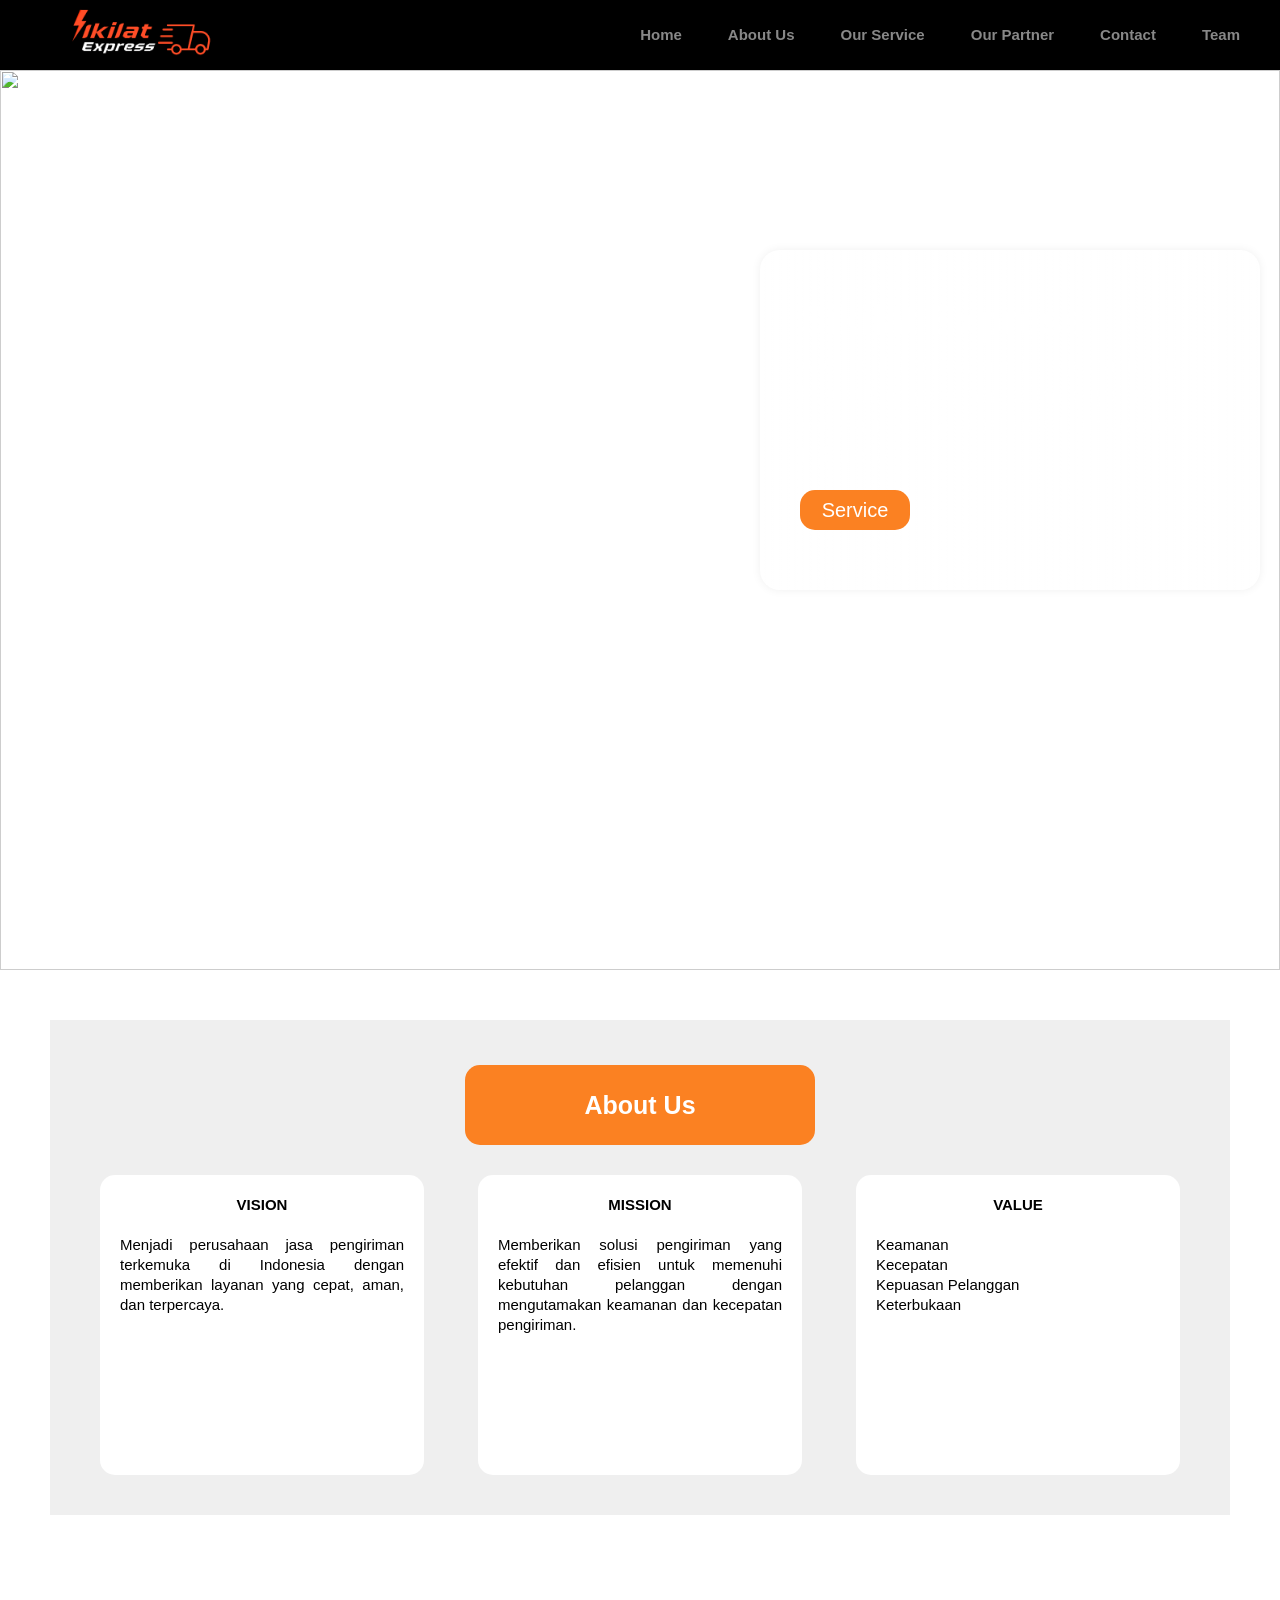
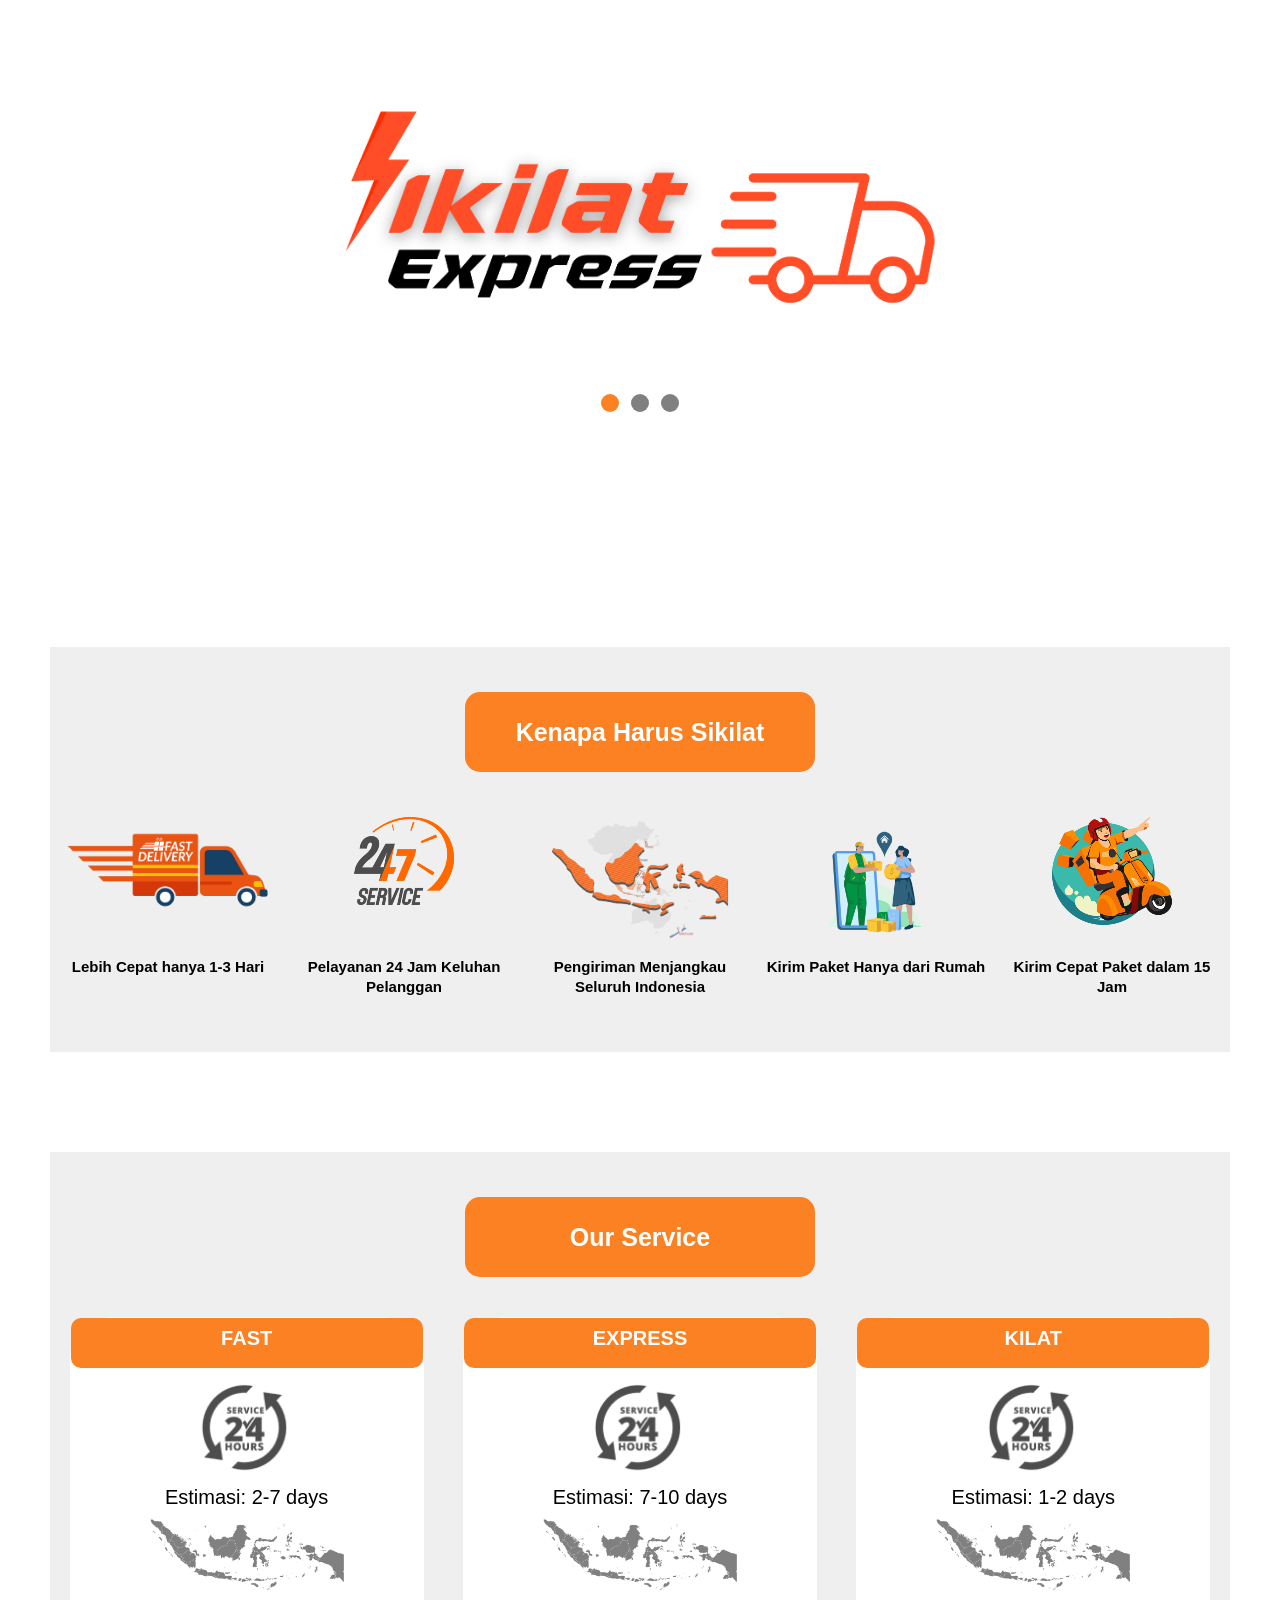
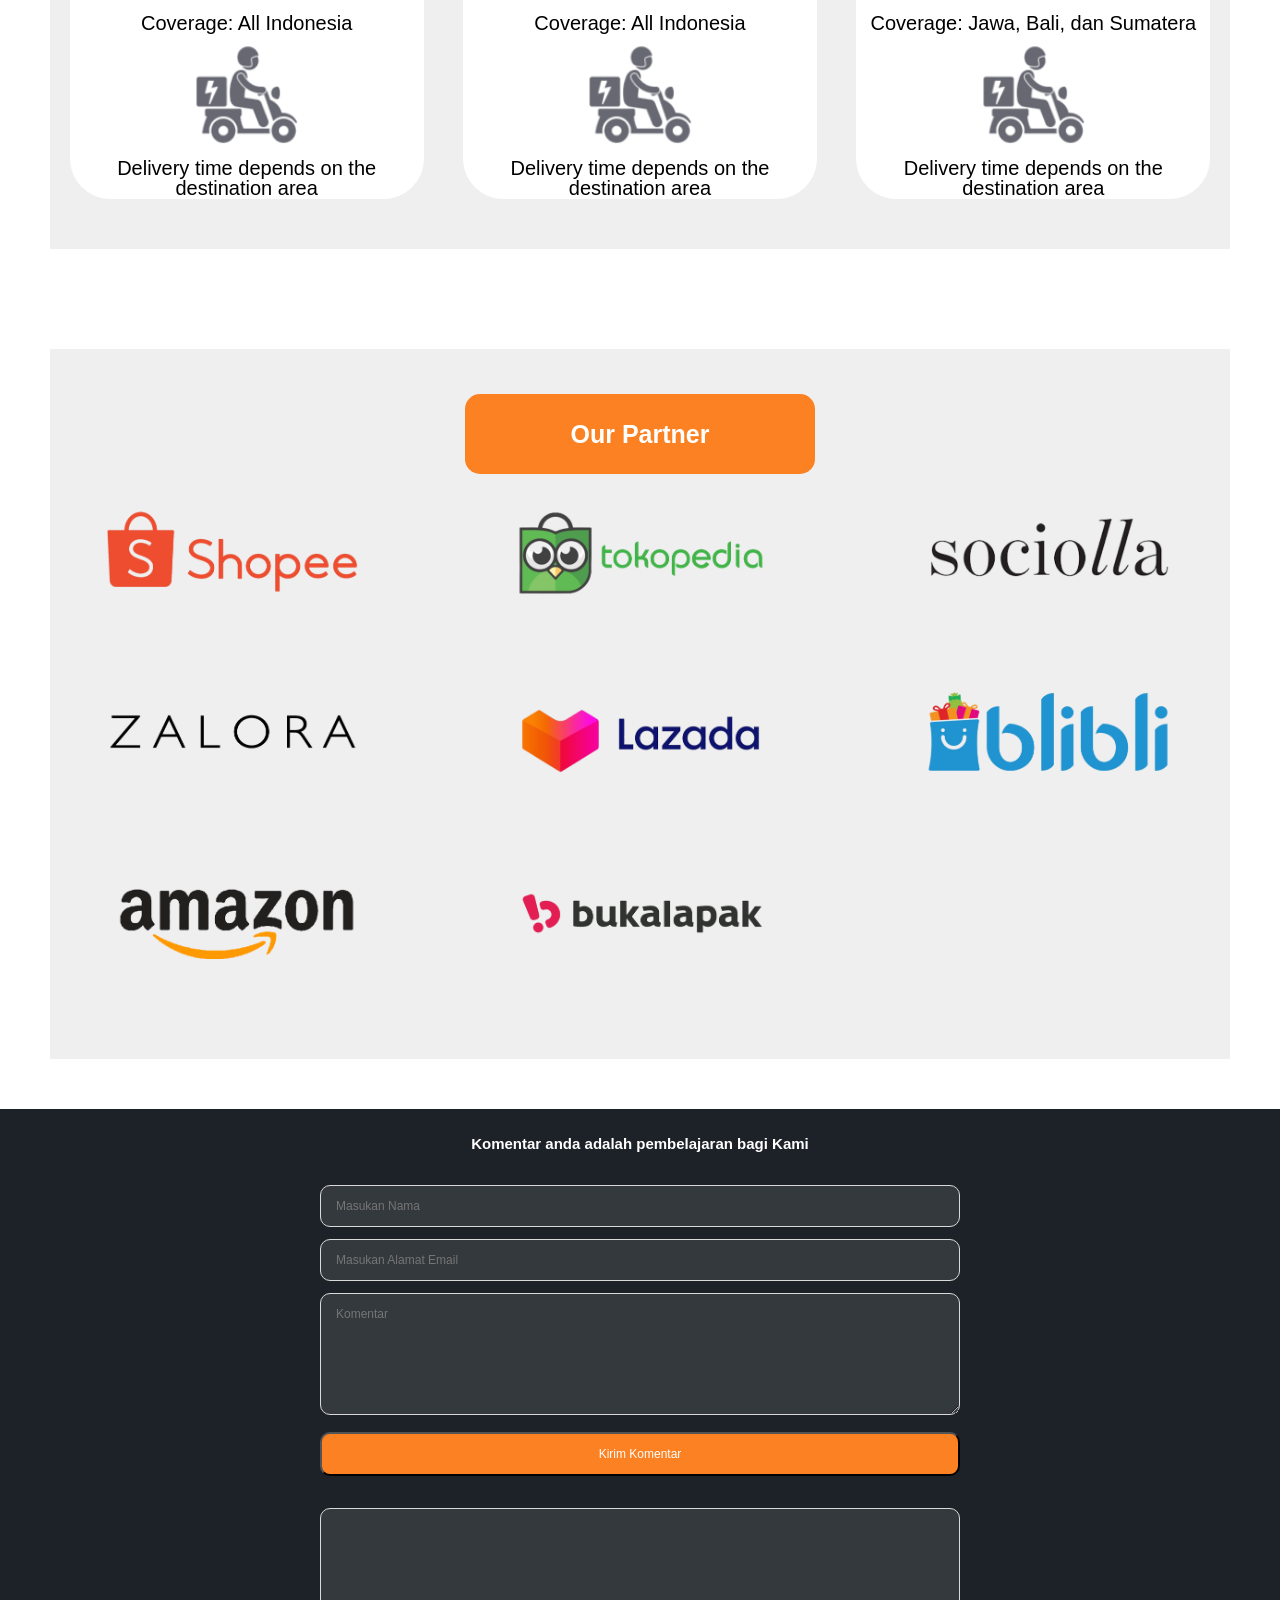
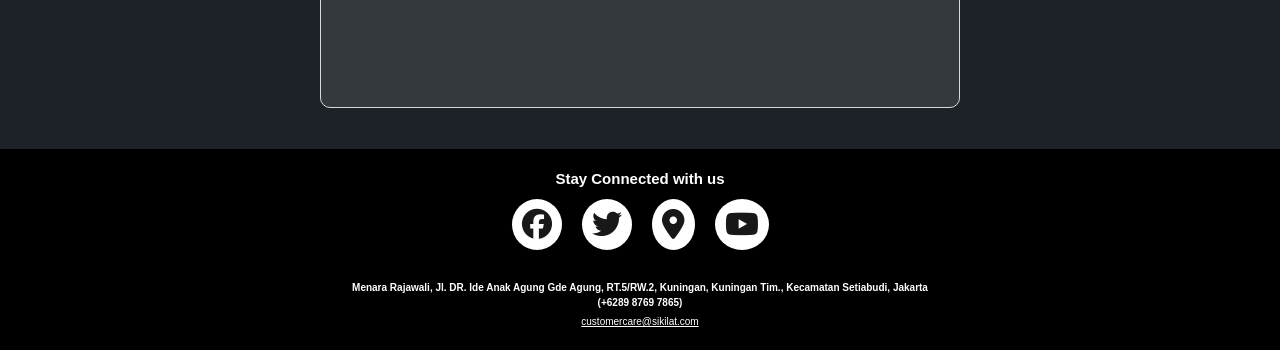
==== commit ca7c00e2: "responsive" ====
--- a/index.html
+++ b/index.html
@@ -13,7 +13,7 @@
       referrerpolicy="no-referrer"/>
   </head>
   <body>
-    <!-- ini Home -->
+    <!--  Home -->
     <nav>
       <div class="navbar_brand">
         <a href="#"><img src="./assets/Logoputih.png" class="navbar_images" /></a>
@@ -55,30 +55,28 @@
         <h3 class="pre-title">About Us</h3>
         <div class="about-collapse">
           <div id="rectangle" class="about-content">
-            <h3>VISION</h3>
+              <h3>VISION</h3>
             <p>
               Menjadi perusahaan jasa pengiriman terkemuka di Indonesia dengan
               memberikan layanan yang cepat, aman, dan terpercaya.
             </p>
           </div>
-
           <div id="rectangle" class="about-content">
-            <h3>MISSION</h3>
+              <h3>MISSION</h3>
             <p>
               Memberikan solusi pengiriman yang efektif dan efisien untuk
               memenuhi kebutuhan pelanggan dengan mengutamakan keamanan dan
               kecepatan pengiriman.
             </p>
           </div>
-
           <div id="rectangle" class="about-content">
-            <h3>VALUE</h3>
-            <ul>
-              <li>Keamanan</li>
-              <li>Kecepatan</li>
-              <li>Kepuasan Pelanggan</li>
-              <li>Keterbukaan</li>
-            </ul>
+              <h3>VALUE</h3>
+            <p>Keamanan <br>
+              Kecepatan <br>
+              Kepuasan Pelanggan <br>
+              Keterbukaan <br>
+            </p>
+
           </div>
         </div>
       </div>
--- a/Style/style.css
+++ b/Style/style.css
@@ -176,25 +176,27 @@
   flex-wrap: wrap;
 }
 
-#rectangle > h3 {
-  justify-content: center;
-  align-items: center;
-  text-align: center;
-  padding-top: 30px;
-}
-
+#rectangle > h3  {
+  text-align: center;
+  margin-top: 20px;
+  
+
+}
 #rectangle > p {
   justify-content: center;
   align-items: center;
-  padding: 30px;
-}
-
-#rectangle > ul {
+  margin: 20px;
+  text-align: justify;
+
+}
+
+#rectangle > h5 {
   justify-content: center;
   align-items: center;
-  padding-top: 30px;
-  padding-left: 45px;
-}
+  
+  text-align: justify;
+}
+
 
 /* Image Slider */
 .img-container {
@@ -628,6 +630,7 @@
   }
   .about-content {
     width: 45%;
+    font-size: small;
   }
   .about-collapse {
     justify-content: center;
@@ -644,6 +647,34 @@
   }
   .img-container {
     justify-content: center;
+  }
+  .grid {
+    display: grid;
+    grid-template-columns: repeat(2, 1fr);
+    gap: 20px;
+    margin: 20px;
+  }
+  
+  .grid > article {
+    width: 100%;
+  }
+  
+  .grid > article img {
+    padding-top: 15px;
+    width: 150px;
+    height: 150px;
+  }
+  
+  .grid h2 {
+    font-size: 20px;
+  }
+  
+  .grid p {
+    font-size: 12px;
+  }
+  
+  .grid button {
+    width: 80%;
   }
 
 }
@@ -683,16 +714,15 @@
   nav {
     padding: 0px 20px;
   }
+
   .hero_card {
-    top: 100px;
-    right: 20px;
-    padding: 20px 20px;
+    
     border-radius: 12px;
     gap: 12px;
-    width: 400px;
+    width: 90%;
   }
   .hero_card h1 {
-    font-size: 32px;
+    font-size: 30px;
   }
   .hero_card p {
     font-size: 16px;
@@ -701,13 +731,17 @@
   .about-content {
     width: 100%;
   }
+  .about-content p{
+    font-size: small;
+    line-height: normal;
+  }
   .about-collapse {
     justify-content: center;
-    gap: 20px;
+    gap: 30px;
   }
   .img-container {
     justify-content: center;
-    }
+  }
 
   .sikilat-img{
     width: 100%;
@@ -723,7 +757,14 @@
     font-size: 20px;
     text-align: center;
   }
-}
+  .partner-cover{
+    width: 80%;
+    margin: 0 auto;
+  }
+
+
+}
+
 
 
 
@@ -842,41 +883,6 @@
   font-size: 30px;
 }
 
-
-
-
-/* For small desktop responsive */
-@media (max-width: 768px) {
-  .grid {
-    display: grid;
-    grid-template-columns: repeat(2, 1fr);
-    gap: 20px;
-    margin: 20px;
-  }
-  
-  .grid > article {
-    width: 100%;
-  }
-  
-  .grid > article img {
-    padding-top: 15px;
-    width: 150px;
-    height: 150px;
-  }
-  
-  .grid h2 {
-    font-size: 20px;
-  }
-  
-  .grid p {
-    font-size: 12px;
-  }
-  
-  .grid button {
-    width: 80%;
-  }
-}
-
 /* For smartphone responsive */
 @media (max-width: 480px) { 
   .grid {
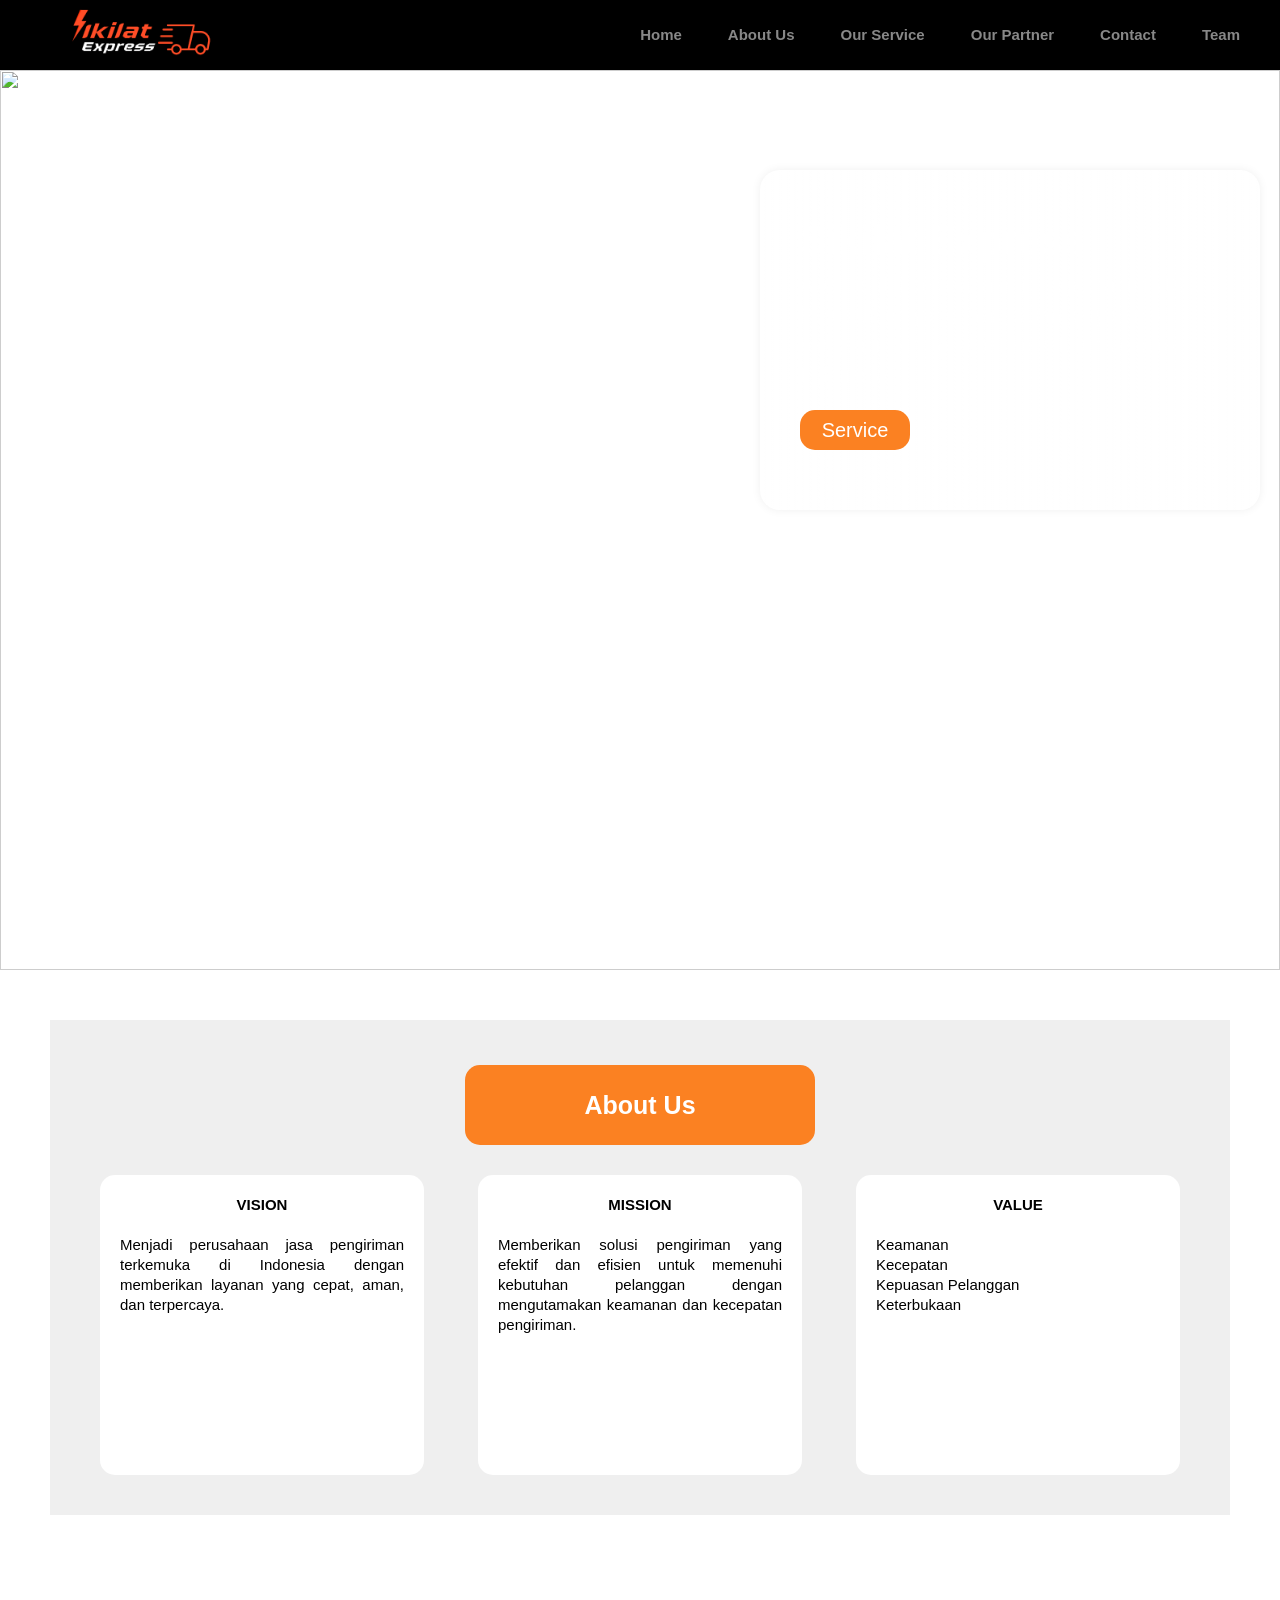
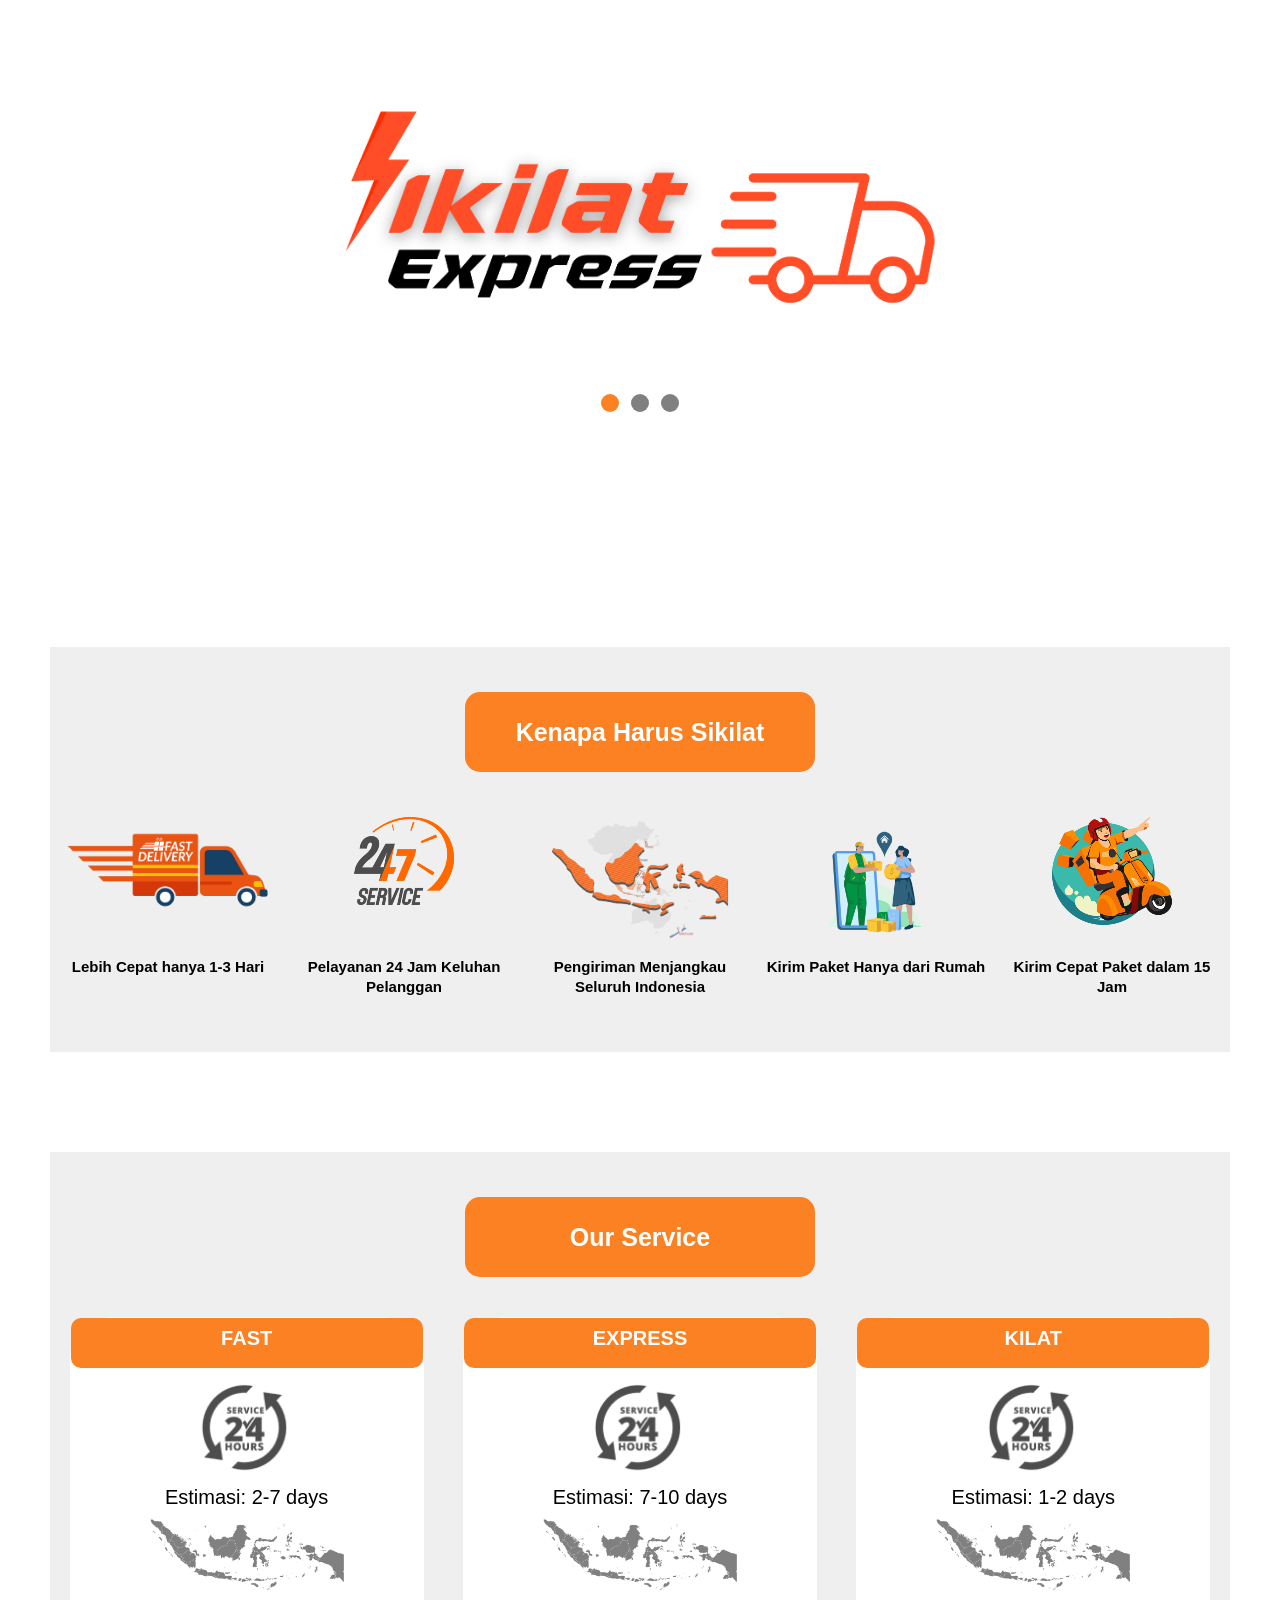
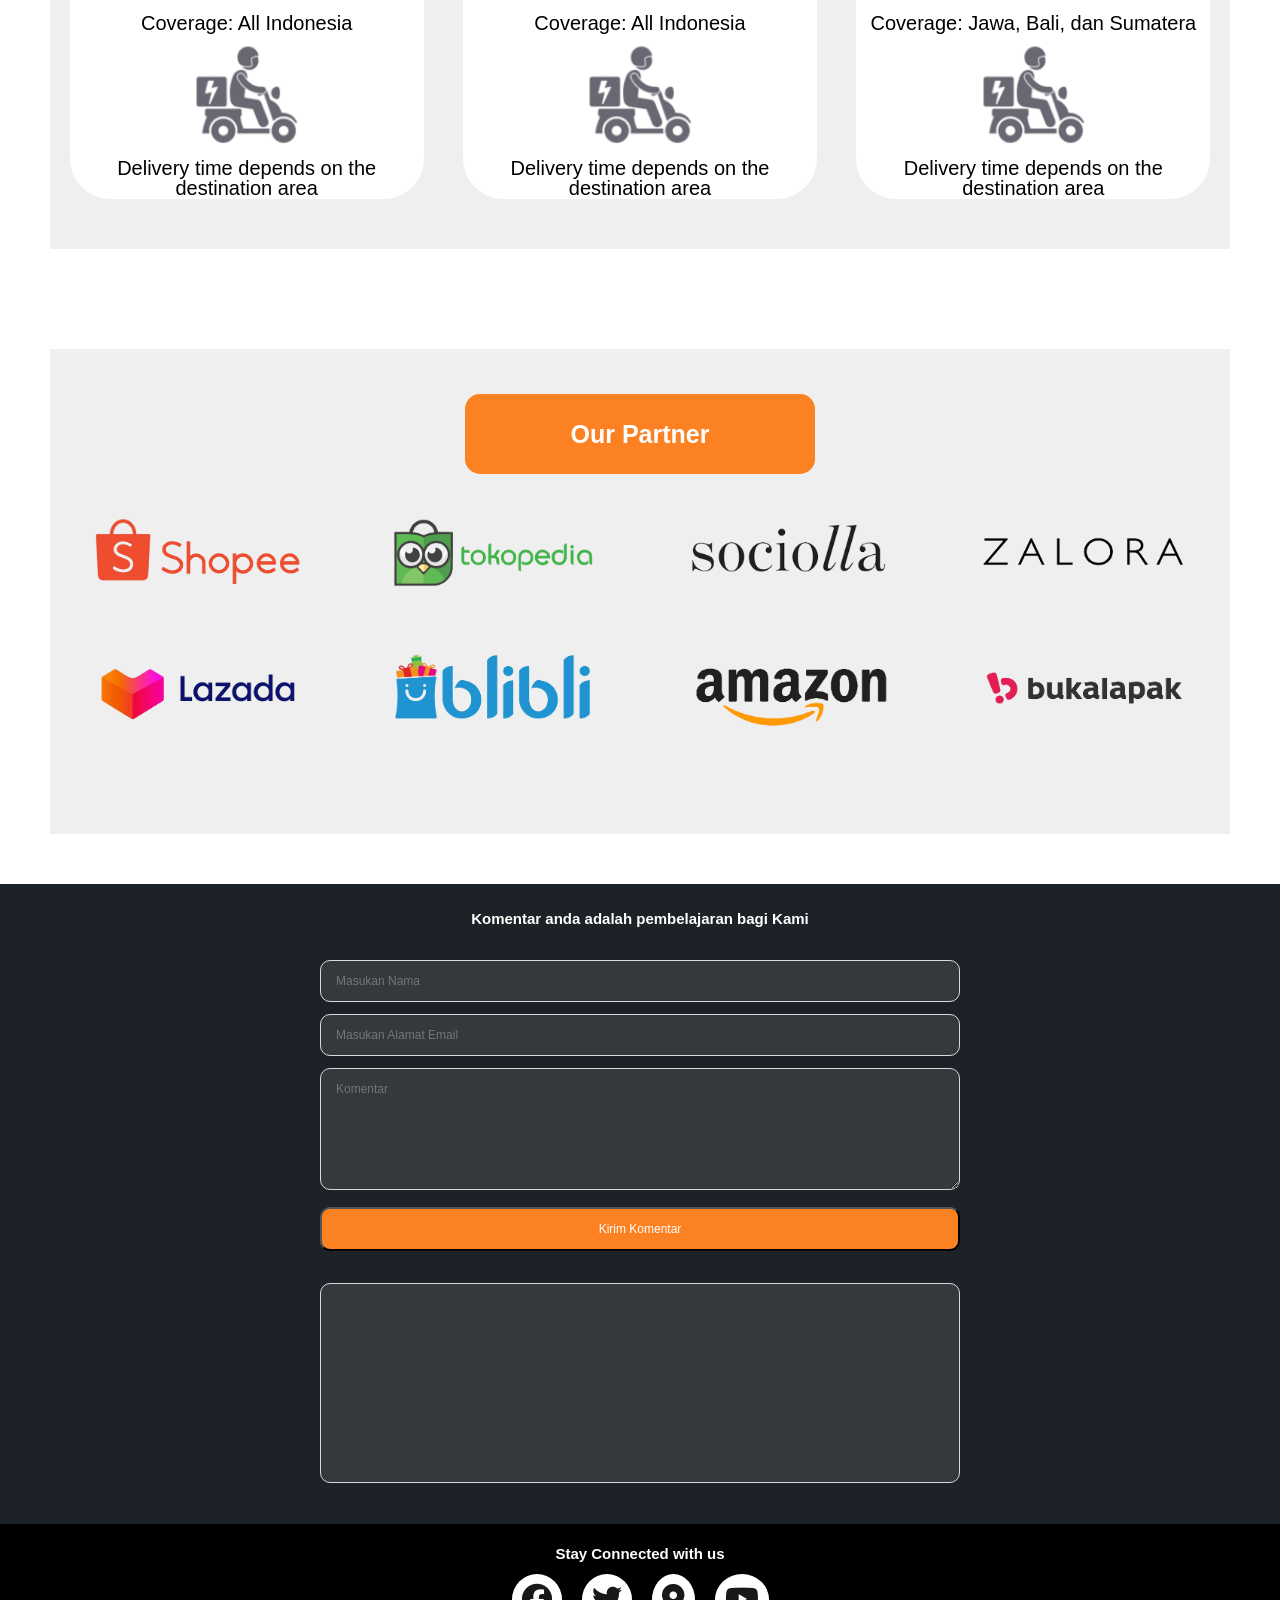
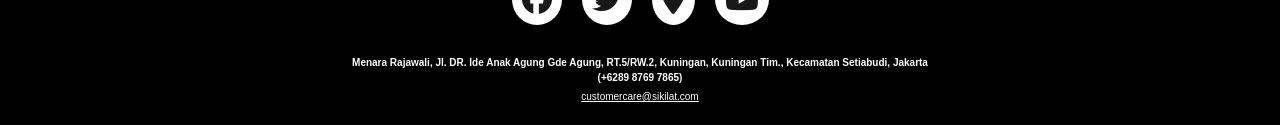
==== commit 91c3feb9: "updatecss" ====
--- a/index.html
+++ b/index.html
@@ -13,7 +13,7 @@
       referrerpolicy="no-referrer"/>
   </head>
   <body>
-    <!--  Home -->
+    <!-- Home -->
     <nav>
       <div class="navbar_brand">
         <a href="#"><img src="./assets/Logoputih.png" class="navbar_images" /></a>
@@ -55,14 +55,13 @@
         <h3 class="pre-title">About Us</h3>
         <div class="about-collapse">
           <div id="rectangle" class="about-content">
-              <h3>VISION</h3>
-            <p>
-              Menjadi perusahaan jasa pengiriman terkemuka di Indonesia dengan
+            <h3>VISION</h3>
+            <p>Menjadi perusahaan jasa pengiriman terkemuka di Indonesia dengan
               memberikan layanan yang cepat, aman, dan terpercaya.
             </p>
           </div>
           <div id="rectangle" class="about-content">
-              <h3>MISSION</h3>
+            <h3>MISSION</h3>
             <p>
               Memberikan solusi pengiriman yang efektif dan efisien untuk
               memenuhi kebutuhan pelanggan dengan mengutamakan keamanan dan
@@ -70,13 +69,12 @@
             </p>
           </div>
           <div id="rectangle" class="about-content">
-              <h3>VALUE</h3>
+            <h3>VALUE</h3>
             <p>Keamanan <br>
               Kecepatan <br>
               Kepuasan Pelanggan <br>
               Keterbukaan <br>
             </p>
-
           </div>
         </div>
       </div>
--- a/Style/style.css
+++ b/Style/style.css
@@ -4,13 +4,11 @@
   box-sizing: border-box;
   scroll-behavior: smooth;
 }
-
 * {
   font-family: Arial, Helvetica, sans-serif;
   line-height: 20px;
   font-size: 15px;
 }
-
 html {
   margin: 0;
   padding: 0;
@@ -21,9 +19,7 @@
   padding: 0;
   background-color: #ffffff;
 }
-
 /* padding elemen */
-
 #partner {
   padding-top: 50px;
   padding-right: 50px;
@@ -36,7 +32,6 @@
   padding-bottom: 50px;
   padding-left: 50px;
 }
-
 #why {
   padding-top: 50px;
   padding-right: 50px;
@@ -49,7 +44,6 @@
   padding-bottom: 50px;
   padding-left: 50px;
 }
-
 /* NAVIGASI */
 nav {
   display: flex;
@@ -64,7 +58,6 @@
   right: 0;
   z-index: 999;
 }
-
 .navbar_toggle {
   display: none;
 }
@@ -81,7 +74,6 @@
   color: #ffffff88;
   text-decoration: none;
 }
-
 .navbar_menu_mobile a:hover {
   color: #ffffff;
 }
@@ -97,7 +89,7 @@
 }
 .hero_card {
   position: absolute;
-  top: 180px;
+  top: 100px;
   right: 20px;
   padding: 60px 40px;
   border-radius: 20px;
@@ -127,77 +119,61 @@
   padding: 0;
   line-height: 30px;
 }
-
 .ourteam {
   display: flex;
   justify-content: center;
   align-items: center;
   width: 110px;
   height: 40px;
-  background-color: #FB8122;
+  background-color: #fb8122;
   margin: 0;
   padding: 0;
   border-radius: 15px;
 }
-
-
-
 .pre-title {
   display: flex;
   justify-content: center;
   align-items: center;
   width: 350px;
   height: 80px;
-  background-color: #FB8122;
+  background-color: #fb8122;
   color: white;
   margin: 40px auto 0px;
   border-radius: 15px;
   font-size: 25px;
 }
-
 .about-container {
   background-color: #efefef;
   padding-top: 5px;
   padding-bottom: 10px;
 }
-
-
 .about-content {
   width: 30%;
   height: 300px;
   background-color: white;
   border-radius: 15px;
 }
-
 .about-collapse {
   display: flex;
   justify-content: space-between;
   padding: 30px 50px;
   flex-wrap: wrap;
 }
-
-#rectangle > h3  {
+#rectangle > h3 {
   text-align: center;
   margin-top: 20px;
-  
-
 }
 #rectangle > p {
   justify-content: center;
   align-items: center;
   margin: 20px;
   text-align: justify;
-
-}
-
+}
 #rectangle > h5 {
   justify-content: center;
   align-items: center;
-  
   text-align: justify;
 }
-
-
 /* Image Slider */
 .img-container {
   margin: 0 auto;
@@ -209,24 +185,20 @@
   padding-bottom: 40%;
   background: #4c4c4c;
 }
-
 .slide-img {
   position: absolute;
   width: 100%;
   height: 100%;
 }
-
 .slide-img img {
   width: 100%;
   height: 100%;
 }
-
 #i1,
 #i2,
 #i3 {
   display: none;
 }
-
 .pre .nxt {
   width: 12%;
   height: 18px;
@@ -236,15 +208,12 @@
   z-index: 99;
   cursor: pointer;
 }
-
 .pre {
   left: 0;
 }
-
 .nxt {
   right: 0;
 }
-
 .navb {
   width: 100%;
   height: 11px;
@@ -253,7 +222,6 @@
   text-align: center;
   z-index: 99;
 }
-
 .dots {
   top: -5px;
   width: 18px;
@@ -264,74 +232,54 @@
   display: inline-block;
   background: grey;
 }
-
 .slide-img {
   z-index: -1;
 }
-
 #i1:checked ~ #one,
 #i2:checked ~ #two,
 #i3:checked ~ #three {
   z-index: 9;
 }
-
 #i1:checked ~ .navb #dot1,
 #i2:checked ~ .navb #dot2,
 #i3:checked ~ .navb #dot3 {
-  background: #FB8122;
-}
-
-
-
+  background: #fb8122;
+}
 /* Kenapa Harus Sikilat */
-.conteiner-sikilat{
+.conteiner-sikilat {
   background-color: #efefef;
   padding-top: 5px;
   padding-bottom: 50px;
 }
-
-
-.sikilat-img-container{
-  display: flex; 
+.sikilat-img-container {
+  display: flex;
   flex-direction: row;
   justify-content: space-around;
   padding-top: 30px;
   flex-wrap: wrap;
-
-  
-}
-
-.sikilat-img{
+}
+.sikilat-img {
   padding: 5px;
   width: 20%;
   text-align: center;
-  
-
-}
-
-.sikilat-img img{
+}
+.sikilat-img img {
   max-width: 100%;
   max-height: 100%;
-  padding: 10px 10px;  
-  
-
-}
-
+  padding: 10px 10px;
+}
 .tex {
   font-weight: bold;
 }
-
 .imgkilat {
   height: 150px;
 }
-
 /* Our Service */
-.Our-Service-main-container{
+.Our-Service-main-container {
   background-color: #efefef;
   height: auto;
   padding-top: 5px;
 }
-
 .service-container {
   display: flex;
   justify-content: space-around;
@@ -339,7 +287,6 @@
   padding-bottom: 50px;
   flex-wrap: wrap;
 }
-
 .service-box {
   border: 1px solid #efefef;
   background-color: #efefef;
@@ -347,7 +294,7 @@
   width: 20%;
   height: auto;
 }
-.service-box img{
+.service-box img {
   display: block;
   margin-left: auto;
   margin-right: auto;
@@ -358,24 +305,21 @@
   padding-top: 10px;
   padding-bottom: 10px;
 }
-
 .service-img2 {
   width: 200px;
   height: auto;
   padding-top: 10px;
   padding-bottom: 10px;
 }
-
-.service-img3{
+.service-img3 {
   width: 30%;
   height: auto;
   padding-top: 10px;
   padding-bottom: 10px;
 }
-
 .service-box h5 {
   margin-top: auto;
-  background-color: #FB8122;
+  background-color: #fb8122;
   color: white;
   padding: 10px;
   height: 50px;
@@ -383,81 +327,61 @@
   font-size: 20px;
   text-align: center;
 }
-
-.service-box p{
+.service-box p {
   font-size: 20px;
   text-align: center;
 }
-
-
 .service-box {
   width: 30%;
   border: 1px solid white;
   background-color: white;
   border-radius: 40px;
 }
-
-
 .service-title {
   margin-top: auto;
-  background-color: #FB8122;
+  background-color: #fb8122;
   color: white;
   padding: 10px;
   border-radius: 10px;
   font-size: 30px;
 }
-
-
 /* Our Partner */
-.partnermain-container{
+.partnermain-container {
   background-color: #efefef;
   height: auto;
   padding-top: 5px;
 }
-
 /* Layouts */
 .grid-4 {
   display: grid;
   grid-template-columns: repeat(auto-fit, minmax(270px, 1fr));
-  gap: 3rem;
-  padding-top: 30px ;
+  padding-top: 30px;
   padding-bottom: 60px;
-  }
-
-
+}
 .partner .pre-title {
   margin: 0 auto;
 }
-
 .partner {
   text-align: center;
 }
-
-
 .partner-cover {
   height: 135px;
 }
-
 .partner img {
   width: 70%;
   height: 70%;
-  object-fit: cover;
-}
-
+}
 /* question */
 #question {
   background-color: #1d2228;
   flex: 1;
   height: 640px;
   text-align: center;
-  
-}
-
+}
 #text-h2 {
   color: white;
   line-height: 70px;
 }
-
 input,
 textarea {
   background-color: rgba(255, 255, 255, 0.1);
@@ -468,7 +392,6 @@
   width: 50%;
   font-size: 0.8rem;
 }
-
 button {
   background-color: #fb8122;
   border-radius: 10px;
@@ -478,11 +401,10 @@
   width: 50%;
   font-size: 0.8rem;
 }
-button:hover{
+button:hover {
   background-color: rgba(251, 129, 34, 0.5);
 }
-
-.box{
+.box {
   height: 200px;
   width: 50%;
   background-color: rgba(255, 255, 255, 0.1);
@@ -492,7 +414,6 @@
   overflow: auto;
   margin-top: 2%;
 }
-
 .box1 {
   background-color: #d9d9d9;
   text-align: center;
@@ -505,16 +426,13 @@
   padding-bottom: 10px;
 }
 .box1 h4 {
-  color: #FB8122;
+  color: #fb8122;
   padding-bottom: 10px;
 }
-.box-question input{
-  color: white;
-}
-
-
+.box-question input {
+  color: white;
+}
 /* Footer */
-
 .footer {
   background-color: black;
   justify-content: center;
@@ -522,12 +440,10 @@
   text-align: center;
   padding-top: 20px;
 }
-
 .footer-society {
   display: flex;
   justify-content: center;
 }
-
 .footer-society a {
   text-decoration: none;
   padding: 10px;
@@ -535,29 +451,24 @@
   border-radius: 50%;
   margin: 10px;
 }
-
 .footer-society a i {
   font-size: 2rem;
   color: black;
   opacity: 0.9;
 }
-
 .footer-society a:hover {
   background-color: black;
   transition: 0.5s;
 }
-
 .footer-society a:hover i {
   color: white;
   transition: 0.5s;
 }
-
 .footer-content {
   background-color: black;
   padding: 20px;
   text-align: center;
 }
-
 .footer-content h5 {
   color: white;
   font-family: "Lucida Sans", "Lucida Sans Regular", "Lucida Grande",
@@ -565,7 +476,6 @@
   font-size: x-small;
   line-height: 150%;
 }
-
 .footer-content a {
   color: white;
   line-height: 70%;
@@ -573,11 +483,7 @@
     "Lucida Sans Unicode", Geneva, Verdana, sans-serif;
   font-size: x-small;
 }
-
-
-
 /* RESPONSIVE */
-
 @media screen and (max-width: 768px) {
   .navbar_toggle {
     display: block;
@@ -636,10 +542,10 @@
     justify-content: center;
     gap: 20px;
   }
-  .sikilat-img{
+  .sikilat-img {
     width: 33%;
   }
-  .service-box{
+  .service-box {
     width: 45%;
   }
   .service-container {
@@ -654,32 +560,25 @@
     gap: 20px;
     margin: 20px;
   }
-  
   .grid > article {
     width: 100%;
   }
-  
   .grid > article img {
     padding-top: 15px;
     width: 150px;
     height: 150px;
   }
-  
   .grid h2 {
     font-size: 20px;
   }
-  
   .grid p {
     font-size: 12px;
   }
-  
   .grid button {
     width: 80%;
   }
-
-}
-
-  @media screen and (max-width: 426px) {
+}
+@media screen and (max-width: 426px) {
   .navbar_toggle {
     display: block;
     font-size: 30px;
@@ -714,9 +613,7 @@
   nav {
     padding: 0px 20px;
   }
-
   .hero_card {
-    
     border-radius: 12px;
     gap: 12px;
     width: 90%;
@@ -731,7 +628,7 @@
   .about-content {
     width: 100%;
   }
-  .about-content p{
+  .about-content p {
     font-size: small;
     line-height: normal;
   }
@@ -742,52 +639,56 @@
   .img-container {
     justify-content: center;
   }
-
-  .sikilat-img{
+  .sikilat-img {
     width: 100%;
   }
-  .service-box{
+  .service-box {
     width: 90%;
   }
   .service-container {
-  gap: 20px;
+    gap: 20px;
   }
   .pre-title {
     width: 50%;
     font-size: 20px;
     text-align: center;
   }
-  .partner-cover{
-    width: 80%;
-    margin: 0 auto;
-  }
-
-
-}
-
-
-
-
+  .grid-4 {
+    display: grid;
+    grid-template-columns: repeat(auto-fit, minmax(140px, 1fr));
+    padding-top: 15px;
+    padding-bottom: 30px;
+  }
+  .partner-cover img {
+    width: fit-content;
+  }
+  .box1 h4 {
+    font-size: small;
+  }
+  .box1 p {
+    font-size: smaller;
+  }
+  .box-question input {
+    color: white;
+  }
+}
 /* STYLE UNTUK TEAM */
 /* STYLE UNTUK TEAM */
-
 .container-member {
   background-color: #c7bbb2;
   padding-bottom: 50px;
 }
-
 .ourteam a {
   text-decoration: none;
 }
-
 .grid {
   display: flex;
   flex-wrap: wrap;
   justify-content: center;
   align-items: center;
-  gap: 40px;}
-
-.deskripsi{
+  gap: 40px;
+}
+.deskripsi {
   width: 100%;
   min-height: 200px;
   display: flex;
@@ -795,15 +696,12 @@
   align-items: center;
   justify-content: space-between;
 }
-
-.deskripsi a{
+.deskripsi a {
   width: 100%;
 }
-
 img {
   object-fit: cover;
 }
-
 .grid > article {
   box-shadow: 0 8px 8px 0 rgba(0, 0, 0, 0.2);
   border-radius: 8px;
@@ -814,31 +712,27 @@
   transition: 0.2s transform;
   cursor: pointer;
   line-height: 100px;
-  padding: 15px 0 ;
+  padding: 15px 0;
   display: flex;
   flex-direction: column;
   align-items: center;
   justify-content: space-between;
 }
-
 .grid > article img {
   margin-top: 15px;
   width: 200px;
   height: 200px;
   border-radius: 10px;
 }
-
 .grid > article:hover {
   transform: scale(1.1);
-  background: linear-gradient(#ff8b32,#ffa25a,#fcb680,#ffd5b5,#ffffff);
-}
-
+  background: linear-gradient(#ff8b32, #ffa25a, #fcb680, #ffd5b5, #ffffff);
+}
 .grid p {
   color: #000;
   font-size: 15px;
   padding: 10px;
 }
-
 .grid h2 {
   color: #000;
   font-size: 25px;
@@ -857,64 +751,52 @@
   width: 80%;
   font-size: 15px;
 }
-
 .grid button:hover {
-  background: linear-gradient(#ff7810,#fb8122);
-}
-
-.header-ourteam{
+  background: linear-gradient(#ff7810, #fb8122);
+}
+.header-ourteam {
   box-shadow: 0 8px 8px 0 rgba(0, 0, 0, 0.2);
   display: flex;
   justify-content: center;
   align-items: center;
   width: 300px;
   height: 80px;
-  background-color: #FB8122;
+  background-color: #fb8122;
   color: white;
   margin: 40px auto 0px;
   border-radius: 15px;
   cursor: pointer;
   margin-bottom: 50px;
 }
-.header-ourteam h1:hover{
+.header-ourteam h1:hover {
   transform: scale(1.1);
 }
-.header-ourteam h1{
+.header-ourteam h1 {
   font-size: 30px;
 }
-
 /* For smartphone responsive */
-@media (max-width: 480px) { 
+@media (max-width: 480px) {
   .grid {
     display: grid;
     grid-template-columns: repeat(2, 1fr);
     gap: 20px;
     margin: 20px;
   }
-  
   .grid > article {
     width: 100%;
   }
-  
   .grid > article img {
     padding-top: 15px;
     width: 150px;
     height: 150px;
   }
-  
   .grid h2 {
     font-size: 20px;
   }
-  
   .grid p {
     font-size: 12px;
   }
-  
   .grid button {
     width: 80%;
   }
 }
-
-
-
-
